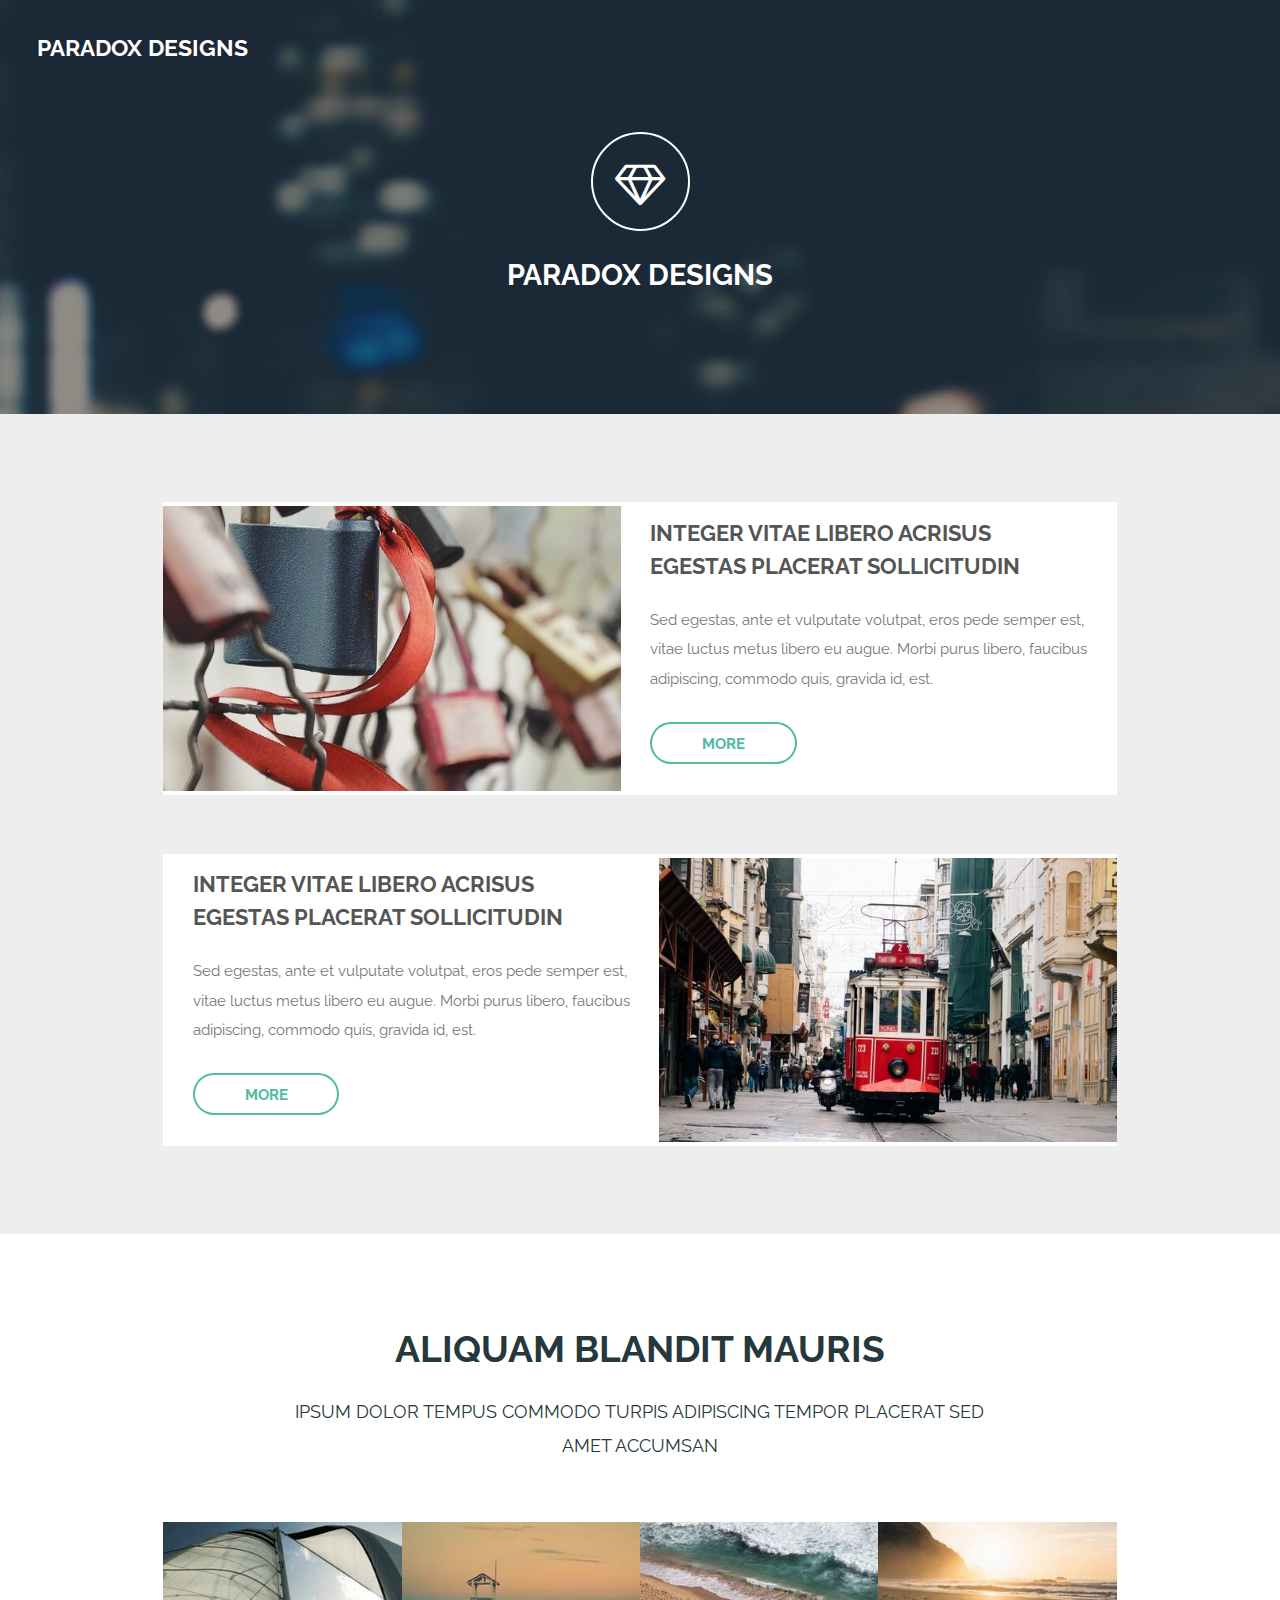
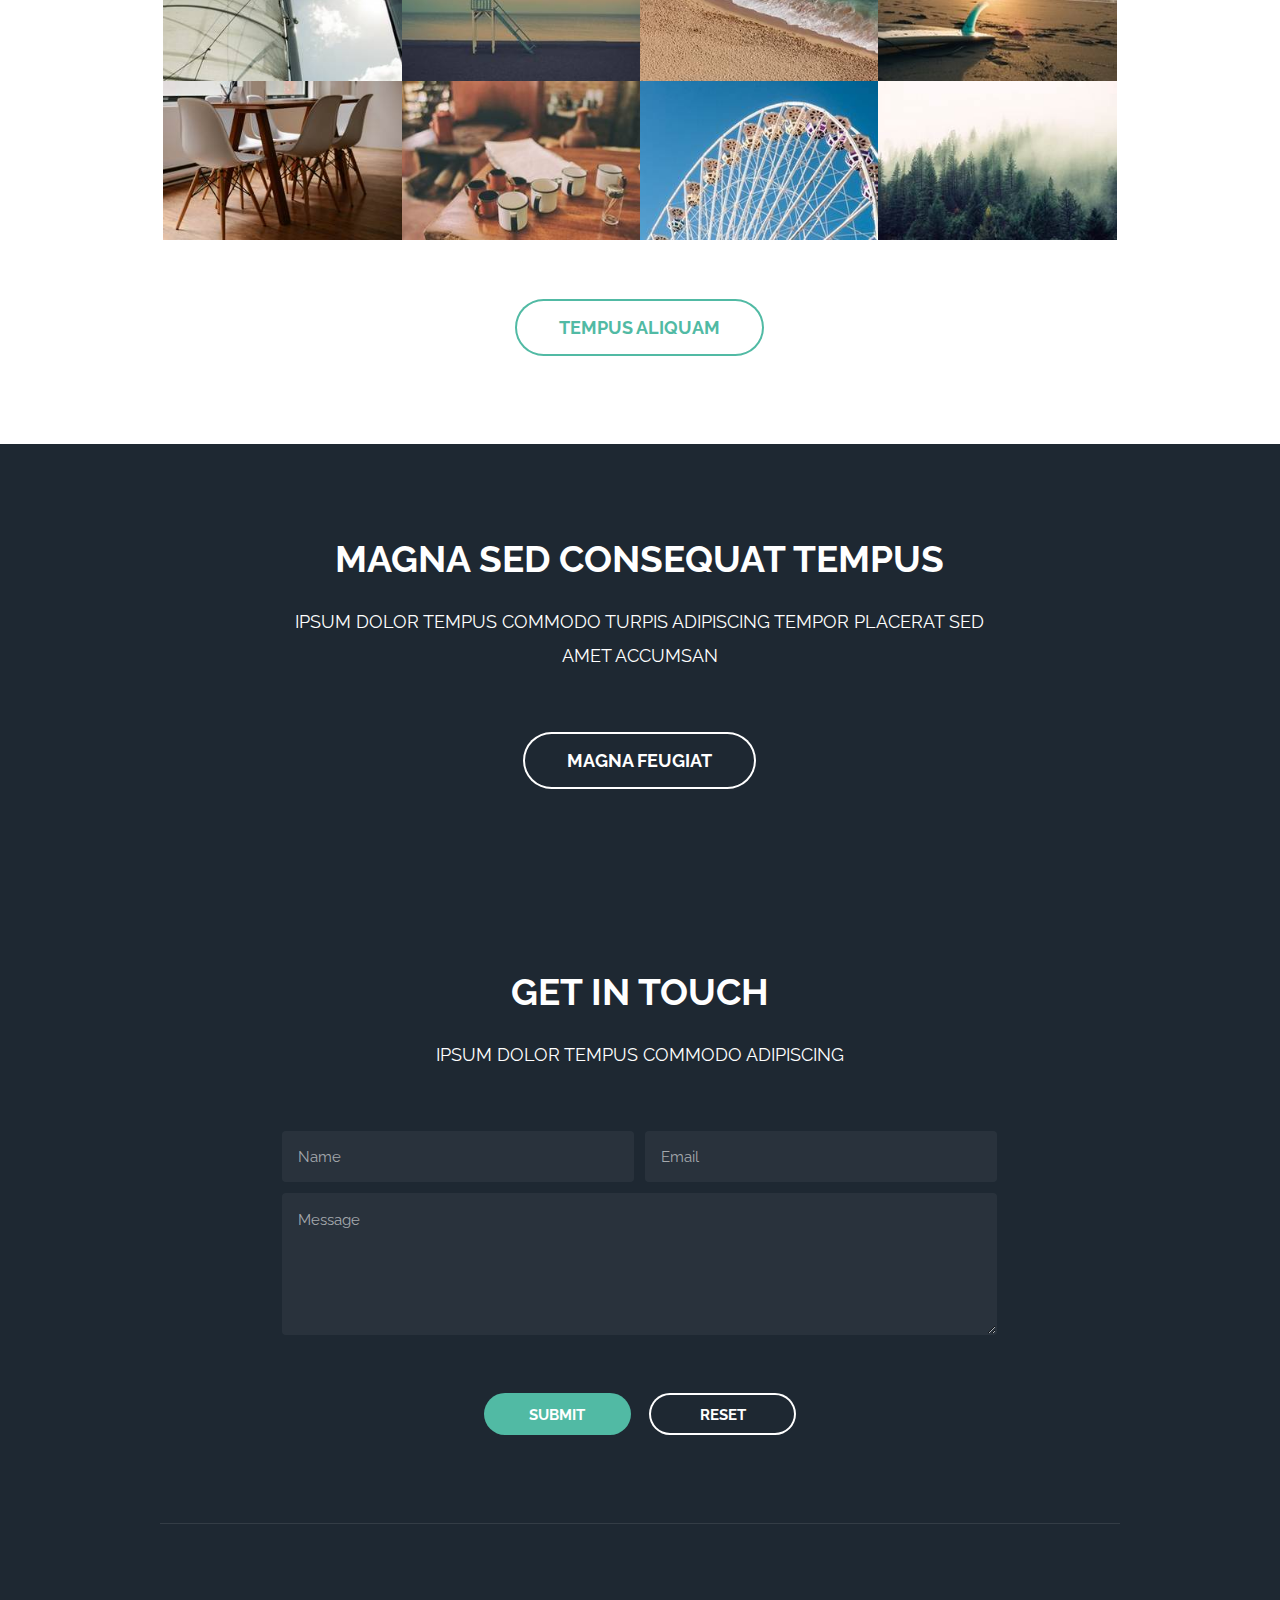
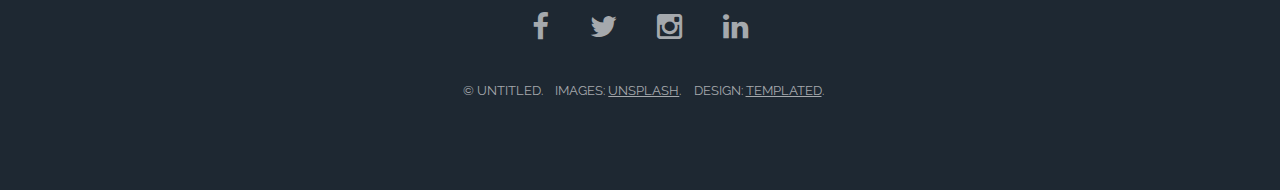
==== index.html @ 8b1372fc "Start!" ====
<!DOCTYPE HTML>
<!--
	Retrospect by TEMPLATED
	templated.co @templatedco
	Released for free under the Creative Commons Attribution 3.0 license (templated.co/license)
-->
<html>
	<head>
		<title>Paradox Designs</title>
		<meta charset="utf-8" />
		<meta name="viewport" content="width=device-width, initial-scale=1" />
		<!--[if lte IE 8]><script src="assets/js/ie/html5shiv.js"></script><![endif]-->
		<link rel="stylesheet" href="assets/css/main.css" />
		<!--[if lte IE 8]><link rel="stylesheet" href="assets/css/ie8.css" /><![endif]-->
		<!--[if lte IE 9]><link rel="stylesheet" href="assets/css/ie9.css" /><![endif]-->
	</head>
	<body class="landing">

		<!-- Header -->
			<header id="header" class="alt">
				<h1><a href="index.html">Paradox Designs</a></h1>
				<!--<a href="#nav">Menu</a>-->
			</header>

		<!-- Nav -->
			<nav id="nav">
				<ul class="links">
					<li><a href="index.html">Home</a></li>
					<!--<li><a href="generic.html">Generic</a></li>-->
					<!--<li><a href="elements.html">Elements</a></li>-->
				</ul>
			</nav>

		<!-- Banner -->
			<section id="banner">
				<i class="icon fa-diamond"></i>
				<h2>Paradox Designs</h2>
				<!--<p>Magna feugiat lorem dolor egestas</p>>
				<ul class="actions">
					<li><a href="#" class="button big special">Learn More</a></li>
				</ul>-->
			</section>

		<!-- One -->
			<section id="one" class="wrapper style1">
				<div class="inner">
					<article class="feature left">
						<span class="image"><img src="images/pic01.jpg" alt="" /></span>
						<div class="content">
							<h2>Integer vitae libero acrisus egestas placerat  sollicitudin</h2>
							<p>Sed egestas, ante et vulputate volutpat, eros pede semper est, vitae luctus metus libero eu augue. Morbi purus libero, faucibus adipiscing, commodo quis, gravida id, est.</p>
							<ul class="actions">
								<li>
									<a href="#" class="button alt">More</a>
								</li>
							</ul>
						</div>
					</article>
					<article class="feature right">
						<span class="image"><img src="images/pic02.jpg" alt="" /></span>
						<div class="content">
							<h2>Integer vitae libero acrisus egestas placerat  sollicitudin</h2>
							<p>Sed egestas, ante et vulputate volutpat, eros pede semper est, vitae luctus metus libero eu augue. Morbi purus libero, faucibus adipiscing, commodo quis, gravida id, est.</p>
							<ul class="actions">
								<li>
									<a href="#" class="button alt">More</a>
								</li>
							</ul>
						</div>
					</article>
				</div>
			</section>

		<!-- Two -->
			<section id="two" class="wrapper special">
				<div class="inner">
					<header class="major narrow">
						<h2>Aliquam Blandit Mauris</h2>
						<p>Ipsum dolor tempus commodo turpis adipiscing Tempor placerat sed amet accumsan</p>
					</header>
					<div class="image-grid">
						<a href="#" class="image"><img src="images/pic03.jpg" alt="" /></a>
						<a href="#" class="image"><img src="images/pic04.jpg" alt="" /></a>
						<a href="#" class="image"><img src="images/pic05.jpg" alt="" /></a>
						<a href="#" class="image"><img src="images/pic06.jpg" alt="" /></a>
						<a href="#" class="image"><img src="images/pic07.jpg" alt="" /></a>
						<a href="#" class="image"><img src="images/pic08.jpg" alt="" /></a>
						<a href="#" class="image"><img src="images/pic09.jpg" alt="" /></a>
						<a href="#" class="image"><img src="images/pic10.jpg" alt="" /></a>
					</div>
					<ul class="actions">
						<li><a href="#" class="button big alt">Tempus Aliquam</a></li>
					</ul>
				</div>
			</section>

		<!-- Three -->
			<section id="three" class="wrapper style3 special">
				<div class="inner">
					<header class="major narrow	">
						<h2>Magna sed consequat tempus</h2>
						<p>Ipsum dolor tempus commodo turpis adipiscing Tempor placerat sed amet accumsan</p>
					</header>
					<ul class="actions">
						<li><a href="#" class="button big alt">Magna feugiat</a></li>
					</ul>
				</div>
			</section>

		<!-- Four -->
			<section id="four" class="wrapper style2 special">
				<div class="inner">
					<header class="major narrow">
						<h2>Get in touch</h2>
						<p>Ipsum dolor tempus commodo adipiscing</p>
					</header>
					<form action="#" method="POST">
						<div class="container 75%">
							<div class="row uniform 50%">
								<div class="6u 12u$(xsmall)">
									<input name="name" placeholder="Name" type="text" />
								</div>
								<div class="6u$ 12u$(xsmall)">
									<input name="email" placeholder="Email" type="email" />
								</div>
								<div class="12u$">
									<textarea name="message" placeholder="Message" rows="4"></textarea>
								</div>
							</div>
						</div>
						<ul class="actions">
							<li><input type="submit" class="special" value="Submit" /></li>
							<li><input type="reset" class="alt" value="Reset" /></li>
						</ul>
					</form>
				</div>
			</section>

		<!-- Footer -->
			<footer id="footer">
				<div class="inner">
					<ul class="icons">
						<li><a href="#" class="icon fa-facebook">
							<span class="label">Facebook</span>
						</a></li>
						<li><a href="#" class="icon fa-twitter">
							<span class="label">Twitter</span>
						</a></li>
						<li><a href="#" class="icon fa-instagram">
							<span class="label">Instagram</span>
						</a></li>
						<li><a href="#" class="icon fa-linkedin">
							<span class="label">LinkedIn</span>
						</a></li>
					</ul>
					<ul class="copyright">
						<li>&copy; Untitled.</li>
						<li>Images: <a href="http://unsplash.com">Unsplash</a>.</li>
						<li>Design: <a href="http://templated.co">TEMPLATED</a>.</li>
					</ul>
				</div>
			</footer>

		<!-- Scripts -->
			<script src="assets/js/jquery.min.js"></script>
			<script src="assets/js/skel.min.js"></script>
			<script src="assets/js/util.js"></script>
			<!--[if lte IE 8]><script src="assets/js/ie/respond.min.js"></script><![endif]-->
			<script src="assets/js/main.js"></script>

	</body>
</html>
---- assets/css/main.css ----
@charset "UTF-8";
@import url(font-awesome.min.css);
@import url("https://fonts.googleapis.com/css?family=Raleway:400,500,700");

/*
	Retrospect by TEMPLATED
	templated.co @templatedco
	Released for free under the Creative Commons Attribution 3.0 license (templated.co/license)
*/

/* Reset */

	html, body, div, span, applet, object, iframe, h1, h2, h3, h4, h5, h6, p, blockquote, pre, a, abbr, acronym, address, big, cite, code, del, dfn, em, img, ins, kbd, q, s, samp, small, strike, strong, sub, sup, tt, var, b, u, i, center, dl, dt, dd, ol, ul, li, fieldset, form, label, legend, table, caption, tbody, tfoot, thead, tr, th, td, article, aside, canvas, details, embed, figure, figcaption, footer, header, hgroup, menu, nav, output, ruby, section, summary, time, mark, audio, video {
		margin: 0;
		padding: 0;
		border: 0;
		font-size: 100%;
		font: inherit;
		vertical-align: baseline;
	}

	article, aside, details, figcaption, figure, footer, header, hgroup, menu, nav, section {
		display: block;
	}

	body {
		line-height: 1;
	}

	ol, ul {
		list-style: none;
	}

	blockquote, q {
		quotes: none;
	}

	blockquote:before, blockquote:after, q:before, q:after {
		content: '';
		content: none;
	}

	table {
		border-collapse: collapse;
		border-spacing: 0;
	}

	body {
		-webkit-text-size-adjust: none;
	}

/* Box Model */

	*, *:before, *:after {
		-moz-box-sizing: border-box;
		-webkit-box-sizing: border-box;
		box-sizing: border-box;
	}

/* Containers */

	.container {
		margin-left: auto;
		margin-right: auto;
	}

	.container.\31 25\25 {
		width: 100%;
		max-width: 100em;
		min-width: 80em;
	}

	.container.\37 5\25 {
		width: 60em;
	}

	.container.\35 0\25 {
		width: 40em;
	}

	.container.\32 5\25 {
		width: 20em;
	}

	.container {
		width: 80em;
	}

	@media screen and (max-width: 1680px) {

		.container.\31 25\25 {
			width: 100%;
			max-width: 100em;
			min-width: 80em;
		}

		.container.\37 5\25 {
			width: 60em;
		}

		.container.\35 0\25 {
			width: 40em;
		}

		.container.\32 5\25 {
			width: 20em;
		}

		.container {
			width: 80em;
		}

	}

	@media screen and (max-width: 1280px) {

		.container.\31 25\25 {
			width: 100%;
			max-width: 81.25em;
			min-width: 65em;
		}

		.container.\37 5\25 {
			width: 48.75em;
		}

		.container.\35 0\25 {
			width: 32.5em;
		}

		.container.\32 5\25 {
			width: 16.25em;
		}

		.container {
			width: 65em;
		}

	}

	@media screen and (max-width: 980px) {

		.container.\31 25\25 {
			width: 100%;
			max-width: 112.5%;
			min-width: 90%;
		}

		.container.\37 5\25 {
			width: 67.5%;
		}

		.container.\35 0\25 {
			width: 45%;
		}

		.container.\32 5\25 {
			width: 22.5%;
		}

		.container {
			width: 90% !important;
		}

	}

	@media screen and (max-width: 736px) {

		.container.\31 25\25 {
			width: 100%;
			max-width: 112.5%;
			min-width: 90%;
		}

		.container.\37 5\25 {
			width: 67.5%;
		}

		.container.\35 0\25 {
			width: 45%;
		}

		.container.\32 5\25 {
			width: 22.5%;
		}

		.container {
			width: 90% !important;
		}

	}

	@media screen and (max-width: 480px) {

		.container.\31 25\25 {
			width: 100%;
			max-width: 112.5%;
			min-width: 90%;
		}

		.container.\37 5\25 {
			width: 67.5%;
		}

		.container.\35 0\25 {
			width: 45%;
		}

		.container.\32 5\25 {
			width: 22.5%;
		}

		.container {
			width: 90% !important;
		}

	}

/* Grid */

	.row {
		border-bottom: solid 1px transparent;
		-moz-box-sizing: border-box;
		-webkit-box-sizing: border-box;
		box-sizing: border-box;
	}

	.row > * {
		float: left;
		-moz-box-sizing: border-box;
		-webkit-box-sizing: border-box;
		box-sizing: border-box;
	}

	.row:after, .row:before {
		content: '';
		display: block;
		clear: both;
		height: 0;
	}

	.row.uniform > * > :first-child {
		margin-top: 0;
	}

	.row.uniform > * > :last-child {
		margin-bottom: 0;
	}

	.row.\30 \25 > * {
		padding: 0 0 0 0em;
	}

	.row.\30 \25 {
		margin: 0 0 -1px 0em;
	}

	.row.uniform.\30 \25 > * {
		padding: 0em 0 0 0em;
	}

	.row.uniform.\30 \25 {
		margin: 0em 0 -1px 0em;
	}

	.row > * {
		padding: 0 0 0 2em;
	}

	.row {
		margin: 0 0 -1px -2em;
	}

	.row.uniform > * {
		padding: 2em 0 0 2em;
	}

	.row.uniform {
		margin: -2em 0 -1px -2em;
	}

	.row.\32 00\25 > * {
		padding: 0 0 0 4em;
	}

	.row.\32 00\25 {
		margin: 0 0 -1px -4em;
	}

	.row.uniform.\32 00\25 > * {
		padding: 4em 0 0 4em;
	}

	.row.uniform.\32 00\25 {
		margin: -4em 0 -1px -4em;
	}

	.row.\31 50\25 > * {
		padding: 0 0 0 3em;
	}

	.row.\31 50\25 {
		margin: 0 0 -1px -3em;
	}

	.row.uniform.\31 50\25 > * {
		padding: 3em 0 0 3em;
	}

	.row.uniform.\31 50\25 {
		margin: -3em 0 -1px -3em;
	}

	.row.\35 0\25 > * {
		padding: 0 0 0 1em;
	}

	.row.\35 0\25 {
		margin: 0 0 -1px -1em;
	}

	.row.uniform.\35 0\25 > * {
		padding: 1em 0 0 1em;
	}

	.row.uniform.\35 0\25 {
		margin: -1em 0 -1px -1em;
	}

	.row.\32 5\25 > * {
		padding: 0 0 0 0.5em;
	}

	.row.\32 5\25 {
		margin: 0 0 -1px -0.5em;
	}

	.row.uniform.\32 5\25 > * {
		padding: 0.5em 0 0 0.5em;
	}

	.row.uniform.\32 5\25 {
		margin: -0.5em 0 -1px -0.5em;
	}

	.\31 2u, .\31 2u\24 {
		width: 100%;
		clear: none;
		margin-left: 0;
	}

	.\31 1u, .\31 1u\24 {
		width: 91.6666666667%;
		clear: none;
		margin-left: 0;
	}

	.\31 0u, .\31 0u\24 {
		width: 83.3333333333%;
		clear: none;
		margin-left: 0;
	}

	.\39 u, .\39 u\24 {
		width: 75%;
		clear: none;
		margin-left: 0;
	}

	.\38 u, .\38 u\24 {
		width: 66.6666666667%;
		clear: none;
		margin-left: 0;
	}

	.\37 u, .\37 u\24 {
		width: 58.3333333333%;
		clear: none;
		margin-left: 0;
	}

	.\36 u, .\36 u\24 {
		width: 50%;
		clear: none;
		margin-left: 0;
	}

	.\35 u, .\35 u\24 {
		width: 41.6666666667%;
		clear: none;
		margin-left: 0;
	}

	.\34 u, .\34 u\24 {
		width: 33.3333333333%;
		clear: none;
		margin-left: 0;
	}

	.\33 u, .\33 u\24 {
		width: 25%;
		clear: none;
		margin-left: 0;
	}

	.\32 u, .\32 u\24 {
		width: 16.6666666667%;
		clear: none;
		margin-left: 0;
	}

	.\31 u, .\31 u\24 {
		width: 8.3333333333%;
		clear: none;
		margin-left: 0;
	}

	.\31 2u\24 + *,
	.\31 1u\24 + *,
	.\31 0u\24 + *,
	.\39 u\24 + *,
	.\38 u\24 + *,
	.\37 u\24 + *,
	.\36 u\24 + *,
	.\35 u\24 + *,
	.\34 u\24 + *,
	.\33 u\24 + *,
	.\32 u\24 + *,
	.\31 u\24 + * {
		clear: left;
	}

	.\-11u {
		margin-left: 91.66667%;
	}

	.\-10u {
		margin-left: 83.33333%;
	}

	.\-9u {
		margin-left: 75%;
	}

	.\-8u {
		margin-left: 66.66667%;
	}

	.\-7u {
		margin-left: 58.33333%;
	}

	.\-6u {
		margin-left: 50%;
	}

	.\-5u {
		margin-left: 41.66667%;
	}

	.\-4u {
		margin-left: 33.33333%;
	}

	.\-3u {
		margin-left: 25%;
	}

	.\-2u {
		margin-left: 16.66667%;
	}

	.\-1u {
		margin-left: 8.33333%;
	}

	@media screen and (max-width: 1680px) {

		.row > * {
			padding: 0 0 0 2em;
		}

		.row {
			margin: 0 0 -1px -2em;
		}

		.row.uniform > * {
			padding: 2em 0 0 2em;
		}

		.row.uniform {
			margin: -2em 0 -1px -2em;
		}

		.row.\32 00\25 > * {
			padding: 0 0 0 4em;
		}

		.row.\32 00\25 {
			margin: 0 0 -1px -4em;
		}

		.row.uniform.\32 00\25 > * {
			padding: 4em 0 0 4em;
		}

		.row.uniform.\32 00\25 {
			margin: -4em 0 -1px -4em;
		}

		.row.\31 50\25 > * {
			padding: 0 0 0 3em;
		}

		.row.\31 50\25 {
			margin: 0 0 -1px -3em;
		}

		.row.uniform.\31 50\25 > * {
			padding: 3em 0 0 3em;
		}

		.row.uniform.\31 50\25 {
			margin: -3em 0 -1px -3em;
		}

		.row.\35 0\25 > * {
			padding: 0 0 0 1em;
		}

		.row.\35 0\25 {
			margin: 0 0 -1px -1em;
		}

		.row.uniform.\35 0\25 > * {
			padding: 1em 0 0 1em;
		}

		.row.uniform.\35 0\25 {
			margin: -1em 0 -1px -1em;
		}

		.row.\32 5\25 > * {
			padding: 0 0 0 0.5em;
		}

		.row.\32 5\25 {
			margin: 0 0 -1px -0.5em;
		}

		.row.uniform.\32 5\25 > * {
			padding: 0.5em 0 0 0.5em;
		}

		.row.uniform.\32 5\25 {
			margin: -0.5em 0 -1px -0.5em;
		}

		.\31 2u\28xlarge\29, .\31 2u\24\28xlarge\29 {
			width: 100%;
			clear: none;
			margin-left: 0;
		}

		.\31 1u\28xlarge\29, .\31 1u\24\28xlarge\29 {
			width: 91.6666666667%;
			clear: none;
			margin-left: 0;
		}

		.\31 0u\28xlarge\29, .\31 0u\24\28xlarge\29 {
			width: 83.3333333333%;
			clear: none;
			margin-left: 0;
		}

		.\39 u\28xlarge\29, .\39 u\24\28xlarge\29 {
			width: 75%;
			clear: none;
			margin-left: 0;
		}

		.\38 u\28xlarge\29, .\38 u\24\28xlarge\29 {
			width: 66.6666666667%;
			clear: none;
			margin-left: 0;
		}

		.\37 u\28xlarge\29, .\37 u\24\28xlarge\29 {
			width: 58.3333333333%;
			clear: none;
			margin-left: 0;
		}

		.\36 u\28xlarge\29, .\36 u\24\28xlarge\29 {
			width: 50%;
			clear: none;
			margin-left: 0;
		}

		.\35 u\28xlarge\29, .\35 u\24\28xlarge\29 {
			width: 41.6666666667%;
			clear: none;
			margin-left: 0;
		}

		.\34 u\28xlarge\29, .\34 u\24\28xlarge\29 {
			width: 33.3333333333%;
			clear: none;
			margin-left: 0;
		}

		.\33 u\28xlarge\29, .\33 u\24\28xlarge\29 {
			width: 25%;
			clear: none;
			margin-left: 0;
		}

		.\32 u\28xlarge\29, .\32 u\24\28xlarge\29 {
			width: 16.6666666667%;
			clear: none;
			margin-left: 0;
		}

		.\31 u\28xlarge\29, .\31 u\24\28xlarge\29 {
			width: 8.3333333333%;
			clear: none;
			margin-left: 0;
		}

		.\31 2u\24\28xlarge\29 + *,
		.\31 1u\24\28xlarge\29 + *,
		.\31 0u\24\28xlarge\29 + *,
		.\39 u\24\28xlarge\29 + *,
		.\38 u\24\28xlarge\29 + *,
		.\37 u\24\28xlarge\29 + *,
		.\36 u\24\28xlarge\29 + *,
		.\35 u\24\28xlarge\29 + *,
		.\34 u\24\28xlarge\29 + *,
		.\33 u\24\28xlarge\29 + *,
		.\32 u\24\28xlarge\29 + *,
		.\31 u\24\28xlarge\29 + * {
			clear: left;
		}

		.\-11u\28xlarge\29 {
			margin-left: 91.66667%;
		}

		.\-10u\28xlarge\29 {
			margin-left: 83.33333%;
		}

		.\-9u\28xlarge\29 {
			margin-left: 75%;
		}

		.\-8u\28xlarge\29 {
			margin-left: 66.66667%;
		}

		.\-7u\28xlarge\29 {
			margin-left: 58.33333%;
		}

		.\-6u\28xlarge\29 {
			margin-left: 50%;
		}

		.\-5u\28xlarge\29 {
			margin-left: 41.66667%;
		}

		.\-4u\28xlarge\29 {
			margin-left: 33.33333%;
		}

		.\-3u\28xlarge\29 {
			margin-left: 25%;
		}

		.\-2u\28xlarge\29 {
			margin-left: 16.66667%;
		}

		.\-1u\28xlarge\29 {
			margin-left: 8.33333%;
		}

	}

	@media screen and (max-width: 1280px) {

		.row > * {
			padding: 0 0 0 1.5em;
		}

		.row {
			margin: 0 0 -1px -1.5em;
		}

		.row.uniform > * {
			padding: 1.5em 0 0 1.5em;
		}

		.row.uniform {
			margin: -1.5em 0 -1px -1.5em;
		}

		.row.\32 00\25 > * {
			padding: 0 0 0 3em;
		}

		.row.\32 00\25 {
			margin: 0 0 -1px -3em;
		}

		.row.uniform.\32 00\25 > * {
			padding: 3em 0 0 3em;
		}

		.row.uniform.\32 00\25 {
			margin: -3em 0 -1px -3em;
		}

		.row.\31 50\25 > * {
			padding: 0 0 0 2.25em;
		}

		.row.\31 50\25 {
			margin: 0 0 -1px -2.25em;
		}

		.row.uniform.\31 50\25 > * {
			padding: 2.25em 0 0 2.25em;
		}

		.row.uniform.\31 50\25 {
			margin: -2.25em 0 -1px -2.25em;
		}

		.row.\35 0\25 > * {
			padding: 0 0 0 0.75em;
		}

		.row.\35 0\25 {
			margin: 0 0 -1px -0.75em;
		}

		.row.uniform.\35 0\25 > * {
			padding: 0.75em 0 0 0.75em;
		}

		.row.uniform.\35 0\25 {
			margin: -0.75em 0 -1px -0.75em;
		}

		.row.\32 5\25 > * {
			padding: 0 0 0 0.375em;
		}

		.row.\32 5\25 {
			margin: 0 0 -1px -0.375em;
		}

		.row.uniform.\32 5\25 > * {
			padding: 0.375em 0 0 0.375em;
		}

		.row.uniform.\32 5\25 {
			margin: -0.375em 0 -1px -0.375em;
		}

		.\31 2u\28large\29, .\31 2u\24\28large\29 {
			width: 100%;
			clear: none;
			margin-left: 0;
		}

		.\31 1u\28large\29, .\31 1u\24\28large\29 {
			width: 91.6666666667%;
			clear: none;
			margin-left: 0;
		}

		.\31 0u\28large\29, .\31 0u\24\28large\29 {
			width: 83.3333333333%;
			clear: none;
			margin-left: 0;
		}

		.\39 u\28large\29, .\39 u\24\28large\29 {
			width: 75%;
			clear: none;
			margin-left: 0;
		}

		.\38 u\28large\29, .\38 u\24\28large\29 {
			width: 66.6666666667%;
			clear: none;
			margin-left: 0;
		}

		.\37 u\28large\29, .\37 u\24\28large\29 {
			width: 58.3333333333%;
			clear: none;
			margin-left: 0;
		}

		.\36 u\28large\29, .\36 u\24\28large\29 {
			width: 50%;
			clear: none;
			margin-left: 0;
		}

		.\35 u\28large\29, .\35 u\24\28large\29 {
			width: 41.6666666667%;
			clear: none;
			margin-left: 0;
		}

		.\34 u\28large\29, .\34 u\24\28large\29 {
			width: 33.3333333333%;
			clear: none;
			margin-left: 0;
		}

		.\33 u\28large\29, .\33 u\24\28large\29 {
			width: 25%;
			clear: none;
			margin-left: 0;
		}

		.\32 u\28large\29, .\32 u\24\28large\29 {
			width: 16.6666666667%;
			clear: none;
			margin-left: 0;
		}

		.\31 u\28large\29, .\31 u\24\28large\29 {
			width: 8.3333333333%;
			clear: none;
			margin-left: 0;
		}

		.\31 2u\24\28large\29 + *,
		.\31 1u\24\28large\29 + *,
		.\31 0u\24\28large\29 + *,
		.\39 u\24\28large\29 + *,
		.\38 u\24\28large\29 + *,
		.\37 u\24\28large\29 + *,
		.\36 u\24\28large\29 + *,
		.\35 u\24\28large\29 + *,
		.\34 u\24\28large\29 + *,
		.\33 u\24\28large\29 + *,
		.\32 u\24\28large\29 + *,
		.\31 u\24\28large\29 + * {
			clear: left;
		}

		.\-11u\28large\29 {
			margin-left: 91.66667%;
		}

		.\-10u\28large\29 {
			margin-left: 83.33333%;
		}

		.\-9u\28large\29 {
			margin-left: 75%;
		}

		.\-8u\28large\29 {
			margin-left: 66.66667%;
		}

		.\-7u\28large\29 {
			margin-left: 58.33333%;
		}

		.\-6u\28large\29 {
			margin-left: 50%;
		}

		.\-5u\28large\29 {
			margin-left: 41.66667%;
		}

		.\-4u\28large\29 {
			margin-left: 33.33333%;
		}

		.\-3u\28large\29 {
			margin-left: 25%;
		}

		.\-2u\28large\29 {
			margin-left: 16.66667%;
		}

		.\-1u\28large\29 {
			margin-left: 8.33333%;
		}

	}

	@media screen and (max-width: 980px) {

		.row > * {
			padding: 0 0 0 1.5em;
		}

		.row {
			margin: 0 0 -1px -1.5em;
		}

		.row.uniform > * {
			padding: 1.5em 0 0 1.5em;
		}

		.row.uniform {
			margin: -1.5em 0 -1px -1.5em;
		}

		.row.\32 00\25 > * {
			padding: 0 0 0 3em;
		}

		.row.\32 00\25 {
			margin: 0 0 -1px -3em;
		}

		.row.uniform.\32 00\25 > * {
			padding: 3em 0 0 3em;
		}

		.row.uniform.\32 00\25 {
			margin: -3em 0 -1px -3em;
		}

		.row.\31 50\25 > * {
			padding: 0 0 0 2.25em;
		}

		.row.\31 50\25 {
			margin: 0 0 -1px -2.25em;
		}

		.row.uniform.\31 50\25 > * {
			padding: 2.25em 0 0 2.25em;
		}

		.row.uniform.\31 50\25 {
			margin: -2.25em 0 -1px -2.25em;
		}

		.row.\35 0\25 > * {
			padding: 0 0 0 0.75em;
		}

		.row.\35 0\25 {
			margin: 0 0 -1px -0.75em;
		}

		.row.uniform.\35 0\25 > * {
			padding: 0.75em 0 0 0.75em;
		}

		.row.uniform.\35 0\25 {
			margin: -0.75em 0 -1px -0.75em;
		}

		.row.\32 5\25 > * {
			padding: 0 0 0 0.375em;
		}

		.row.\32 5\25 {
			margin: 0 0 -1px -0.375em;
		}

		.row.uniform.\32 5\25 > * {
			padding: 0.375em 0 0 0.375em;
		}

		.row.uniform.\32 5\25 {
			margin: -0.375em 0 -1px -0.375em;
		}

		.\31 2u\28medium\29, .\31 2u\24\28medium\29 {
			width: 100%;
			clear: none;
			margin-left: 0;
		}

		.\31 1u\28medium\29, .\31 1u\24\28medium\29 {
			width: 91.6666666667%;
			clear: none;
			margin-left: 0;
		}

		.\31 0u\28medium\29, .\31 0u\24\28medium\29 {
			width: 83.3333333333%;
			clear: none;
			margin-left: 0;
		}

		.\39 u\28medium\29, .\39 u\24\28medium\29 {
			width: 75%;
			clear: none;
			margin-left: 0;
		}

		.\38 u\28medium\29, .\38 u\24\28medium\29 {
			width: 66.6666666667%;
			clear: none;
			margin-left: 0;
		}

		.\37 u\28medium\29, .\37 u\24\28medium\29 {
			width: 58.3333333333%;
			clear: none;
			margin-left: 0;
		}

		.\36 u\28medium\29, .\36 u\24\28medium\29 {
			width: 50%;
			clear: none;
			margin-left: 0;
		}

		.\35 u\28medium\29, .\35 u\24\28medium\29 {
			width: 41.6666666667%;
			clear: none;
			margin-left: 0;
		}

		.\34 u\28medium\29, .\34 u\24\28medium\29 {
			width: 33.3333333333%;
			clear: none;
			margin-left: 0;
		}

		.\33 u\28medium\29, .\33 u\24\28medium\29 {
			width: 25%;
			clear: none;
			margin-left: 0;
		}

		.\32 u\28medium\29, .\32 u\24\28medium\29 {
			width: 16.6666666667%;
			clear: none;
			margin-left: 0;
		}

		.\31 u\28medium\29, .\31 u\24\28medium\29 {
			width: 8.3333333333%;
			clear: none;
			margin-left: 0;
		}

		.\31 2u\24\28medium\29 + *,
		.\31 1u\24\28medium\29 + *,
		.\31 0u\24\28medium\29 + *,
		.\39 u\24\28medium\29 + *,
		.\38 u\24\28medium\29 + *,
		.\37 u\24\28medium\29 + *,
		.\36 u\24\28medium\29 + *,
		.\35 u\24\28medium\29 + *,
		.\34 u\24\28medium\29 + *,
		.\33 u\24\28medium\29 + *,
		.\32 u\24\28medium\29 + *,
		.\31 u\24\28medium\29 + * {
			clear: left;
		}

		.\-11u\28medium\29 {
			margin-left: 91.66667%;
		}

		.\-10u\28medium\29 {
			margin-left: 83.33333%;
		}

		.\-9u\28medium\29 {
			margin-left: 75%;
		}

		.\-8u\28medium\29 {
			margin-left: 66.66667%;
		}

		.\-7u\28medium\29 {
			margin-left: 58.33333%;
		}

		.\-6u\28medium\29 {
			margin-left: 50%;
		}

		.\-5u\28medium\29 {
			margin-left: 41.66667%;
		}

		.\-4u\28medium\29 {
			margin-left: 33.33333%;
		}

		.\-3u\28medium\29 {
			margin-left: 25%;
		}

		.\-2u\28medium\29 {
			margin-left: 16.66667%;
		}

		.\-1u\28medium\29 {
			margin-left: 8.33333%;
		}

	}

	@media screen and (max-width: 736px) {

		.row > * {
			padding: 0 0 0 1.25em;
		}

		.row {
			margin: 0 0 -1px -1.25em;
		}

		.row.uniform > * {
			padding: 1.25em 0 0 1.25em;
		}

		.row.uniform {
			margin: -1.25em 0 -1px -1.25em;
		}

		.row.\32 00\25 > * {
			padding: 0 0 0 2.5em;
		}

		.row.\32 00\25 {
			margin: 0 0 -1px -2.5em;
		}

		.row.uniform.\32 00\25 > * {
			padding: 2.5em 0 0 2.5em;
		}

		.row.uniform.\32 00\25 {
			margin: -2.5em 0 -1px -2.5em;
		}

		.row.\31 50\25 > * {
			padding: 0 0 0 1.875em;
		}

		.row.\31 50\25 {
			margin: 0 0 -1px -1.875em;
		}

		.row.uniform.\31 50\25 > * {
			padding: 1.875em 0 0 1.875em;
		}

		.row.uniform.\31 50\25 {
			margin: -1.875em 0 -1px -1.875em;
		}

		.row.\35 0\25 > * {
			padding: 0 0 0 0.625em;
		}

		.row.\35 0\25 {
			margin: 0 0 -1px -0.625em;
		}

		.row.uniform.\35 0\25 > * {
			padding: 0.625em 0 0 0.625em;
		}

		.row.uniform.\35 0\25 {
			margin: -0.625em 0 -1px -0.625em;
		}

		.row.\32 5\25 > * {
			padding: 0 0 0 0.3125em;
		}

		.row.\32 5\25 {
			margin: 0 0 -1px -0.3125em;
		}

		.row.uniform.\32 5\25 > * {
			padding: 0.3125em 0 0 0.3125em;
		}

		.row.uniform.\32 5\25 {
			margin: -0.3125em 0 -1px -0.3125em;
		}

		.\31 2u\28small\29, .\31 2u\24\28small\29 {
			width: 100%;
			clear: none;
			margin-left: 0;
		}

		.\31 1u\28small\29, .\31 1u\24\28small\29 {
			width: 91.6666666667%;
			clear: none;
			margin-left: 0;
		}

		.\31 0u\28small\29, .\31 0u\24\28small\29 {
			width: 83.3333333333%;
			clear: none;
			margin-left: 0;
		}

		.\39 u\28small\29, .\39 u\24\28small\29 {
			width: 75%;
			clear: none;
			margin-left: 0;
		}

		.\38 u\28small\29, .\38 u\24\28small\29 {
			width: 66.6666666667%;
			clear: none;
			margin-left: 0;
		}

		.\37 u\28small\29, .\37 u\24\28small\29 {
			width: 58.3333333333%;
			clear: none;
			margin-left: 0;
		}

		.\36 u\28small\29, .\36 u\24\28small\29 {
			width: 50%;
			clear: none;
			margin-left: 0;
		}

		.\35 u\28small\29, .\35 u\24\28small\29 {
			width: 41.6666666667%;
			clear: none;
			margin-left: 0;
		}

		.\34 u\28small\29, .\34 u\24\28small\29 {
			width: 33.3333333333%;
			clear: none;
			margin-left: 0;
		}

		.\33 u\28small\29, .\33 u\24\28small\29 {
			width: 25%;
			clear: none;
			margin-left: 0;
		}

		.\32 u\28small\29, .\32 u\24\28small\29 {
			width: 16.6666666667%;
			clear: none;
			margin-left: 0;
		}

		.\31 u\28small\29, .\31 u\24\28small\29 {
			width: 8.3333333333%;
			clear: none;
			margin-left: 0;
		}

		.\31 2u\24\28small\29 + *,
		.\31 1u\24\28small\29 + *,
		.\31 0u\24\28small\29 + *,
		.\39 u\24\28small\29 + *,
		.\38 u\24\28small\29 + *,
		.\37 u\24\28small\29 + *,
		.\36 u\24\28small\29 + *,
		.\35 u\24\28small\29 + *,
		.\34 u\24\28small\29 + *,
		.\33 u\24\28small\29 + *,
		.\32 u\24\28small\29 + *,
		.\31 u\24\28small\29 + * {
			clear: left;
		}

		.\-11u\28small\29 {
			margin-left: 91.66667%;
		}

		.\-10u\28small\29 {
			margin-left: 83.33333%;
		}

		.\-9u\28small\29 {
			margin-left: 75%;
		}

		.\-8u\28small\29 {
			margin-left: 66.66667%;
		}

		.\-7u\28small\29 {
			margin-left: 58.33333%;
		}

		.\-6u\28small\29 {
			margin-left: 50%;
		}

		.\-5u\28small\29 {
			margin-left: 41.66667%;
		}

		.\-4u\28small\29 {
			margin-left: 33.33333%;
		}

		.\-3u\28small\29 {
			margin-left: 25%;
		}

		.\-2u\28small\29 {
			margin-left: 16.66667%;
		}

		.\-1u\28small\29 {
			margin-left: 8.33333%;
		}

	}

	@media screen and (max-width: 480px) {

		.row > * {
			padding: 0 0 0 1.25em;
		}

		.row {
			margin: 0 0 -1px -1.25em;
		}

		.row.uniform > * {
			padding: 1.25em 0 0 1.25em;
		}

		.row.uniform {
			margin: -1.25em 0 -1px -1.25em;
		}

		.row.\32 00\25 > * {
			padding: 0 0 0 2.5em;
		}

		.row.\32 00\25 {
			margin: 0 0 -1px -2.5em;
		}

		.row.uniform.\32 00\25 > * {
			padding: 2.5em 0 0 2.5em;
		}

		.row.uniform.\32 00\25 {
			margin: -2.5em 0 -1px -2.5em;
		}

		.row.\31 50\25 > * {
			padding: 0 0 0 1.875em;
		}

		.row.\31 50\25 {
			margin: 0 0 -1px -1.875em;
		}

		.row.uniform.\31 50\25 > * {
			padding: 1.875em 0 0 1.875em;
		}

		.row.uniform.\31 50\25 {
			margin: -1.875em 0 -1px -1.875em;
		}

		.row.\35 0\25 > * {
			padding: 0 0 0 0.625em;
		}

		.row.\35 0\25 {
			margin: 0 0 -1px -0.625em;
		}

		.row.uniform.\35 0\25 > * {
			padding: 0.625em 0 0 0.625em;
		}

		.row.uniform.\35 0\25 {
			margin: -0.625em 0 -1px -0.625em;
		}

		.row.\32 5\25 > * {
			padding: 0 0 0 0.3125em;
		}

		.row.\32 5\25 {
			margin: 0 0 -1px -0.3125em;
		}

		.row.uniform.\32 5\25 > * {
			padding: 0.3125em 0 0 0.3125em;
		}

		.row.uniform.\32 5\25 {
			margin: -0.3125em 0 -1px -0.3125em;
		}

		.\31 2u\28xsmall\29, .\31 2u\24\28xsmall\29 {
			width: 100%;
			clear: none;
			margin-left: 0;
		}

		.\31 1u\28xsmall\29, .\31 1u\24\28xsmall\29 {
			width: 91.6666666667%;
			clear: none;
			margin-left: 0;
		}

		.\31 0u\28xsmall\29, .\31 0u\24\28xsmall\29 {
			width: 83.3333333333%;
			clear: none;
			margin-left: 0;
		}

		.\39 u\28xsmall\29, .\39 u\24\28xsmall\29 {
			width: 75%;
			clear: none;
			margin-left: 0;
		}

		.\38 u\28xsmall\29, .\38 u\24\28xsmall\29 {
			width: 66.6666666667%;
			clear: none;
			margin-left: 0;
		}

		.\37 u\28xsmall\29, .\37 u\24\28xsmall\29 {
			width: 58.3333333333%;
			clear: none;
			margin-left: 0;
		}

		.\36 u\28xsmall\29, .\36 u\24\28xsmall\29 {
			width: 50%;
			clear: none;
			margin-left: 0;
		}

		.\35 u\28xsmall\29, .\35 u\24\28xsmall\29 {
			width: 41.6666666667%;
			clear: none;
			margin-left: 0;
		}

		.\34 u\28xsmall\29, .\34 u\24\28xsmall\29 {
			width: 33.3333333333%;
			clear: none;
			margin-left: 0;
		}

		.\33 u\28xsmall\29, .\33 u\24\28xsmall\29 {
			width: 25%;
			clear: none;
			margin-left: 0;
		}

		.\32 u\28xsmall\29, .\32 u\24\28xsmall\29 {
			width: 16.6666666667%;
			clear: none;
			margin-left: 0;
		}

		.\31 u\28xsmall\29, .\31 u\24\28xsmall\29 {
			width: 8.3333333333%;
			clear: none;
			margin-left: 0;
		}

		.\31 2u\24\28xsmall\29 + *,
		.\31 1u\24\28xsmall\29 + *,
		.\31 0u\24\28xsmall\29 + *,
		.\39 u\24\28xsmall\29 + *,
		.\38 u\24\28xsmall\29 + *,
		.\37 u\24\28xsmall\29 + *,
		.\36 u\24\28xsmall\29 + *,
		.\35 u\24\28xsmall\29 + *,
		.\34 u\24\28xsmall\29 + *,
		.\33 u\24\28xsmall\29 + *,
		.\32 u\24\28xsmall\29 + *,
		.\31 u\24\28xsmall\29 + * {
			clear: left;
		}

		.\-11u\28xsmall\29 {
			margin-left: 91.66667%;
		}

		.\-10u\28xsmall\29 {
			margin-left: 83.33333%;
		}

		.\-9u\28xsmall\29 {
			margin-left: 75%;
		}

		.\-8u\28xsmall\29 {
			margin-left: 66.66667%;
		}

		.\-7u\28xsmall\29 {
			margin-left: 58.33333%;
		}

		.\-6u\28xsmall\29 {
			margin-left: 50%;
		}

		.\-5u\28xsmall\29 {
			margin-left: 41.66667%;
		}

		.\-4u\28xsmall\29 {
			margin-left: 33.33333%;
		}

		.\-3u\28xsmall\29 {
			margin-left: 25%;
		}

		.\-2u\28xsmall\29 {
			margin-left: 16.66667%;
		}

		.\-1u\28xsmall\29 {
			margin-left: 8.33333%;
		}

	}

/* Basic */

	@-ms-viewport {
		width: device-width;
	}

	body {
		-ms-overflow-style: scrollbar;
	}

	@media screen and (max-width: 480px) {

		html, body {
			min-width: 320px;
		}

	}

	body {
		background: #fff;
	}

		body.is-loading *, body.is-loading *:before, body.is-loading *:after {
			-moz-animation: none !important;
			-webkit-animation: none !important;
			-ms-animation: none !important;
			animation: none !important;
			-moz-transition: none !important;
			-webkit-transition: none !important;
			-ms-transition: none !important;
			transition: none !important;
		}

/* Type */

	body {
		background-color: #fff;
		color: #777;
	}

	body, input, select, textarea {
		font-family: "Raleway", Helvetica, sans-serif;
		font-size: 13pt;
		font-weight: 400;
		line-height: 2em;
	}

		@media screen and (max-width: 1680px) {

			body, input, select, textarea {
				font-size: 11pt;
			}

		}

		@media screen and (max-width: 1280px) {

			body, input, select, textarea {
				font-size: 11pt;
			}

		}

		@media screen and (max-width: 980px) {

			body, input, select, textarea {
				font-size: 12pt;
			}

		}

		@media screen and (max-width: 736px) {

			body, input, select, textarea {
				font-size: 12pt;
			}

		}

		@media screen and (max-width: 480px) {

			body, input, select, textarea {
				font-size: 12pt;
			}

		}

	a {
		text-decoration: underline;
	}

		a:hover {
			text-decoration: none;
		}

	strong, b {
		font-weight: 700;
	}

	em, i {
		font-style: italic;
	}

	p {
		margin: 0 0 2em 0;
	}

	h1, h2, h3, h4, h5, h6 {
		font-weight: 700;
		line-height: 1em;
		margin: 0 0 1em 0;
		text-transform: uppercase;
	}

		h1 a, h2 a, h3 a, h4 a, h5 a, h6 a {
			text-decoration: none;
		}

	h2 {
		font-size: 1.5em;
		line-height: 1.5em;
	}

	h3 {
		font-size: 1.3em;
		line-height: 1.5em;
	}

	h4 {
		font-size: 1.1em;
		line-height: 1.5em;
	}

	h5 {
		font-size: 0.9em;
		line-height: 1.5em;
	}

	h6 {
		font-size: 0.7em;
		line-height: 1.5em;
	}

	sub {
		font-size: 0.8em;
		position: relative;
		top: 0.5em;
	}

	sup {
		font-size: 0.8em;
		position: relative;
		top: -0.5em;
	}

	blockquote {
		border-left-style: solid;
		border-left-width: 4px;
		font-style: italic;
		margin: 0 0 2em 0;
		padding: 0.5em 0 0.5em 2em;
	}

	code {
		border-radius: 4px;
		border-style: solid;
		border-width: 1px;
		font-family: "Courier New", monospace;
		font-size: 0.9em;
		margin: 0 0.25em;
		padding: 0.25em 0.65em;
	}

	pre {
		-webkit-overflow-scrolling: touch;
		font-family: "Courier New", monospace;
		font-size: 0.9em;
		margin: 0 0 2em 0;
	}

		pre code {
			display: block;
			line-height: 1.75em;
			padding: 1em 1.5em;
			overflow-x: auto;
		}

	hr {
		border: 0;
		border-bottom-style: solid;
		border-bottom-width: 1px;
		margin: 2em 0;
	}

		hr.major {
			margin: 3em 0;
		}

	.align-left {
		text-align: left;
	}

	.align-center {
		text-align: center;
	}

	.align-right {
		text-align: right;
	}

	input, select, textarea {
		color: #25383B;
	}

	a {
		color: #51BAA4;
	}

	strong, b {
		color: #25383B;
	}

	h1, h2, h3, h4, h5, h6 {
		color: #25383B;
	}

	blockquote {
		border-left-color: rgba(144, 144, 144, 0.25);
	}

	code {
		background: rgba(144, 144, 144, 0.075);
		border-color: rgba(144, 144, 144, 0.25);
	}

	hr {
		border-bottom-color: rgba(144, 144, 144, 0.25);
	}

/* Section/Article */

	section.special, article.special, header.special {
		text-align: center;
	}

	header p {
		margin: 0 0 1.5em 0;
		position: relative;
		text-transform: uppercase;
	}

	header h2 + p {
		font-size: 1.25em;
		margin-top: -1em;
		line-height: 1.85em;
	}

	header h3 + p {
		font-size: 1.1em;
		margin-top: -0.8em;
		line-height: 1.5em;
	}

	header h4 + p,
	header h5 + p,
	header h6 + p {
		font-size: 0.9em;
		margin-top: -0.6em;
		line-height: 1.5em;
	}

	header.major {
		margin-bottom: 4em;
	}

		header.major h2 {
			font-size: 2.5em;
		}

	header.narrow {
		max-width: 60%;
		margin-left: auto;
		margin-right: auto;
	}

	@media screen and (max-width: 1280px) {

		header.narrow {
			max-width: 75%;
		}

	}

	@media screen and (max-width: 980px) {

		header.narrow {
			max-width: 100%;
		}

		header.major {
			margin-bottom: 2em;
		}

			header.major h2 {
				font-size: 2em;
			}

	}

	@media screen and (max-width: 736px) {

		header.major h2 {
			font-size: 1.5em;
		}

		header.major p {
			font-size: 1em;
		}

	}

	header p {
		color: #25383B;
	}

/* Form */

	form {
		margin: 0 0 2em 0;
	}

		form ul.actions {
			margin-top: 4em;
		}

		@media screen and (max-width: 736px) {

			form ul.actions {
				margin-top: 2em;
			}

		}

	label {
		display: block;
		font-size: 0.9em;
		font-weight: 700;
		margin: 0 0 1em 0;
	}

	input[type="text"],
	input[type="password"],
	input[type="email"],
	select,
	textarea {
		-moz-appearance: none;
		-webkit-appearance: none;
		-ms-appearance: none;
		appearance: none;
		border-radius: 4px;
		border-style: solid;
		border-width: 1px;
		display: block;
		outline: 0;
		padding: 0 1em;
		text-decoration: none;
		width: 100%;
	}

		input[type="text"]:invalid,
		input[type="password"]:invalid,
		input[type="email"]:invalid,
		select:invalid,
		textarea:invalid {
			box-shadow: none;
		}

	.select-wrapper {
		text-decoration: none;
		display: block;
		position: relative;
	}

		.select-wrapper:before {
			content: "";
			-moz-osx-font-smoothing: grayscale;
			-webkit-font-smoothing: antialiased;
			font-family: FontAwesome;
			font-style: normal;
			font-weight: normal;
			text-transform: none !important;
		}

		.select-wrapper:before {
			display: block;
			height: 3.5em;
			line-height: 3.5em;
			pointer-events: none;
			position: absolute;
			right: 0;
			text-align: center;
			top: 0;
			width: 3.5em;
		}

		.select-wrapper select::-ms-expand {
			display: none;
		}

	input[type="text"],
	input[type="password"],
	input[type="email"],
	select {
		height: 3.5em;
	}

	textarea {
		padding: 0.75em 1em;
	}

	input[type="checkbox"],
	input[type="radio"] {
		-moz-appearance: none;
		-webkit-appearance: none;
		-ms-appearance: none;
		appearance: none;
		display: block;
		float: left;
		margin-right: -2em;
		opacity: 0;
		width: 1em;
		z-index: -1;
	}

		input[type="checkbox"] + label,
		input[type="radio"] + label {
			text-decoration: none;
			cursor: pointer;
			display: inline-block;
			font-size: 1em;
			font-weight: 400;
			padding-left: 2.85em;
			padding-right: 0.75em;
			position: relative;
		}

			input[type="checkbox"] + label:before,
			input[type="radio"] + label:before {
				-moz-osx-font-smoothing: grayscale;
				-webkit-font-smoothing: antialiased;
				font-family: FontAwesome;
				font-style: normal;
				font-weight: normal;
				text-transform: none !important;
			}

			input[type="checkbox"] + label:before,
			input[type="radio"] + label:before {
				border-radius: 4px;
				border-style: solid;
				border-width: 1px;
				content: '';
				display: inline-block;
				height: 2.1em;
				left: 0;
				line-height: 2.0125em;
				position: absolute;
				text-align: center;
				top: 0;
				width: 2.1em;
			}

		input[type="checkbox"]:checked + label:before,
		input[type="radio"]:checked + label:before {
			content: '\f00c';
		}

	input[type="checkbox"] + label:before {
		border-radius: 4px;
	}

	input[type="radio"] + label:before {
		border-radius: 100%;
	}

	::-webkit-input-placeholder {
		opacity: 1.0;
	}

	:-moz-placeholder {
		opacity: 1.0;
	}

	::-moz-placeholder {
		opacity: 1.0;
	}

	:-ms-input-placeholder {
		opacity: 1.0;
	}

	.formerize-placeholder {
		opacity: 1.0;
	}

	label {
		color: #25383B;
	}

	input[type="text"],
	input[type="password"],
	input[type="email"],
	select,
	textarea {
		background-color: rgba(144, 144, 144, 0.075);
		border-color: rgba(144, 144, 144, 0.25);
		color: inherit;
	}

		input[type="text"]:focus,
		input[type="password"]:focus,
		input[type="email"]:focus,
		select:focus,
		textarea:focus {
			border-color: #51BAA4;
			box-shadow: 0 0 0 1px #51BAA4;
		}

	.select-wrapper:before {
		color: rgba(144, 144, 144, 0.25);
	}

	input[type="checkbox"] + label,
	input[type="radio"] + label {
		color: #777;
	}

		input[type="checkbox"] + label:before,
		input[type="radio"] + label:before {
			background-color: rgba(144, 144, 144, 0.075);
			border-color: rgba(144, 144, 144, 0.25);
		}

	input[type="checkbox"]:checked + label:before,
	input[type="radio"]:checked + label:before {
		background-color: rgba(144, 144, 144, 0.075);
		border-color: #51BAA4;
		color: #25383B;
	}

	input[type="checkbox"]:focus + label:before,
	input[type="radio"]:focus + label:before {
		border-color: #51BAA4;
		box-shadow: 0 0 0 1px #51BAA4;
	}

	::-webkit-input-placeholder {
		color: #999 !important;
	}

	:-moz-placeholder {
		color: #999 !important;
	}

	::-moz-placeholder {
		color: #999 !important;
	}

	:-ms-input-placeholder {
		color: #999 !important;
	}

	.formerize-placeholder {
		color: #999 !important;
	}

	form.alt input[type="text"],
	form.alt input[type="password"],
	form.alt input[type="email"],
	form.alt select,
	form.alt textarea {
		background-color: transparent;
	}

/* Box */

	.box {
		border-radius: 4px;
		border-style: solid;
		border-width: 1px;
		margin-bottom: 2em;
		padding: 1.5em;
	}

		.box > :last-child,
		.box > :last-child > :last-child,
		.box > :last-child > :last-child > :last-child {
			margin-bottom: 0;
		}

		.box.alt {
			border: 0;
			border-radius: 0;
			padding: 0;
		}

	.box {
		border-color: rgba(144, 144, 144, 0.25);
	}

/* Icon */

	.icon {
		text-decoration: none;
		border-bottom: none;
		position: relative;
	}

		.icon:before {
			-moz-osx-font-smoothing: grayscale;
			-webkit-font-smoothing: antialiased;
			font-family: FontAwesome;
			font-style: normal;
			font-weight: normal;
			text-transform: none !important;
		}

		.icon > .label {
			display: none;
		}

/* Image */

	.image {
		border-radius: 0;
		border: 0;
		display: inline-block;
		position: relative;
	}

		.image img {
			border-radius: 0;
			display: block;
		}

		.image.left, .image.right {
			max-width: 40%;
		}

			.image.left img, .image.right img {
				width: 100%;
			}

		.image.left {
			float: left;
			padding: 0 1.5em 1em 0;
			top: 0.25em;
		}

		.image.right {
			float: right;
			padding: 0 0 1em 1.5em;
			top: 0.25em;
		}

		.image.fit {
			display: block;
			margin: 0 0 2em 0;
			width: 100%;
		}

			.image.fit img {
				width: 100%;
			}

		.image.main {
			display: block;
			margin: 0 0 3em 0;
			width: 100%;
		}

			.image.main img {
				width: 100%;
			}

/* List */

	ol {
		list-style: decimal;
		margin: 0 0 2em 0;
		padding-left: 1.25em;
	}

		ol li {
			padding-left: 0.25em;
		}

	ul {
		list-style: disc;
		margin: 0 0 2em 0;
		padding-left: 1em;
	}

		ul li {
			padding-left: 0.5em;
		}

		ul.alt {
			list-style: none;
			padding-left: 0;
		}

			ul.alt > li {
				border-top-style: solid;
				border-top-width: 1px;
				padding: 0.5em 0;
			}

				ul.alt > li:first-child {
					border-top: 0;
					padding-top: 0;
				}

		ul.icons {
			cursor: default;
			list-style: none;
			padding-left: 0;
		}

			ul.icons > li {
				display: inline-block;
				padding: 0 1em 0 0;
			}

				ul.icons > li:last-child {
					padding-right: 0;
				}

				ul.icons > li .icon:before {
					font-size: 2em;
				}

		ul.actions {
			cursor: default;
			list-style: none;
			padding-left: 0;
		}

			ul.actions > li {
				display: inline-block;
				padding: 0 1em 0 0;
				vertical-align: middle;
			}

				ul.actions > li:last-child {
					padding-right: 0;
				}

			ul.actions.small > li {
				padding: 0 0.5em 0 0;
			}

			ul.actions.vertical > li {
				display: block;
				padding: 1em 0 0 0;
			}

				ul.actions.vertical > li:first-child {
					padding-top: 0;
				}

				ul.actions.vertical > li > * {
					margin-bottom: 0;
				}

			ul.actions.vertical.small > li {
				padding: 0.5em 0 0 0;
			}

				ul.actions.vertical.small > li:first-child {
					padding-top: 0;
				}

			ul.actions.fit {
				display: table;
				margin-left: -1em;
				padding: 0;
				table-layout: fixed;
				width: calc(100% + 1em);
			}

				ul.actions.fit > li {
					display: table-cell;
					padding: 0 0 0 1em;
				}

					ul.actions.fit > li > * {
						margin-bottom: 0;
					}

				ul.actions.fit.small {
					margin-left: -0.5em;
					width: calc(100% + 0.5em);
				}

					ul.actions.fit.small > li {
						padding: 0 0 0 0.5em;
					}

			@media screen and (max-width: 480px) {

				ul.actions {
					margin: 0 0 2em 0;
				}

					ul.actions > li {
						padding: 1em 0 0 0;
						display: block;
						text-align: center;
						width: 100%;
					}

						ul.actions > li:first-child {
							padding-top: 0;
						}

						ul.actions > li > * {
							width: 100%;
							margin: 0 !important;
						}

							ul.actions > li > *.icon:before {
								margin-left: -2em;
							}

					ul.actions.small > li {
						padding: 0.5em 0 0 0;
					}

						ul.actions.small > li:first-child {
							padding-top: 0;
						}

			}

	dl {
		margin: 0 0 2em 0;
	}

		dl > dt {
			display: block;
			font-weight: 700;
			margin: 0 0 1em 0;
		}

		dl > dd {
			margin-left: 2em;
		}

	ul.alt > li {
		border-top-color: rgba(144, 144, 144, 0.25);
	}

/* Table */

	.table-wrapper {
		-webkit-overflow-scrolling: touch;
		overflow-x: auto;
	}

	table {
		margin: 0 0 2em 0;
		width: 100%;
	}

		table tbody tr {
			border-style: solid;
			border-width: 1px;
			border-left: 0;
			border-right: 0;
		}

		table td {
			padding: 0.75em 0.75em;
		}

		table th {
			font-size: 0.9em;
			font-weight: 700;
			padding: 0 0.75em 0.75em 0.75em;
			text-align: left;
		}

		table thead {
			border-bottom-style: solid;
			border-bottom-width: 2px;
		}

		table tfoot {
			border-top-style: solid;
			border-top-width: 2px;
		}

		table.alt {
			border-collapse: separate;
		}

			table.alt tbody tr td {
				border-style: solid;
				border-width: 1px;
				border-left-width: 0;
				border-top-width: 0;
			}

				table.alt tbody tr td:first-child {
					border-left-width: 1px;
				}

			table.alt tbody tr:first-child td {
				border-top-width: 1px;
			}

			table.alt thead {
				border-bottom: 0;
			}

			table.alt tfoot {
				border-top: 0;
			}

	table tbody tr {
		border-color: rgba(144, 144, 144, 0.25);
	}

		table tbody tr:nth-child(2n + 1) {
			background-color: rgba(144, 144, 144, 0.075);
		}

	table th {
		color: #25383B;
	}

	table thead {
		border-bottom-color: rgba(144, 144, 144, 0.25);
	}

	table tfoot {
		border-top-color: rgba(144, 144, 144, 0.25);
	}

	table.alt tbody tr td {
		border-color: rgba(144, 144, 144, 0.25);
	}

/* Button */

	input[type="submit"],
	input[type="reset"],
	input[type="button"],
	button,
	.button {
		-moz-appearance: none;
		-webkit-appearance: none;
		-ms-appearance: none;
		appearance: none;
		-moz-transition: background-color 0.2s ease-in-out, color 0.2s ease-in-out;
		-webkit-transition: background-color 0.2s ease-in-out, color 0.2s ease-in-out;
		-ms-transition: background-color 0.2s ease-in-out, color 0.2s ease-in-out;
		transition: background-color 0.2s ease-in-out, color 0.2s ease-in-out;
		border-radius: 2.5em;
		border: 0;
		cursor: pointer;
		display: inline-block;
		font-weight: 700;
		height: 2.85em;
		line-height: 2.95em;
		min-width: 10em;
		padding: 0 1.5em;
		text-align: center;
		text-decoration: none;
		text-transform: uppercase;
		white-space: nowrap;
	}

		input[type="submit"].icon,
		input[type="reset"].icon,
		input[type="button"].icon,
		button.icon,
		.button.icon {
			padding-left: 1.35em;
		}

			input[type="submit"].icon:before,
			input[type="reset"].icon:before,
			input[type="button"].icon:before,
			button.icon:before,
			.button.icon:before {
				margin-right: 0.5em;
			}

		input[type="submit"].fit,
		input[type="reset"].fit,
		input[type="button"].fit,
		button.fit,
		.button.fit {
			display: block;
			margin: 0 0 1em 0;
			width: 100%;
		}

		input[type="submit"].small,
		input[type="reset"].small,
		input[type="button"].small,
		button.small,
		.button.small {
			font-size: 0.8em;
		}

		input[type="submit"].big,
		input[type="reset"].big,
		input[type="button"].big,
		button.big,
		.button.big {
			font-size: 1.2em;
			height: 3.25em;
			line-height: 3.25em;
			padding: 0 2.5em;
		}

		input[type="submit"].disabled, input[type="submit"]:disabled,
		input[type="reset"].disabled,
		input[type="reset"]:disabled,
		input[type="button"].disabled,
		input[type="button"]:disabled,
		button.disabled,
		button:disabled,
		.button.disabled,
		.button:disabled {
			cursor: default;
			opacity: 0.25;
		}

		@media screen and (max-width: 980px) {

			input[type="submit"].big,
			input[type="reset"].big,
			input[type="button"].big,
			button.big,
			.button.big {
				font-size: 1em;
			}

		}

		@media screen and (max-width: 480px) {

			input[type="submit"],
			input[type="reset"],
			input[type="button"],
			button,
			.button {
				padding: 0;
			}

		}

	input[type="submit"],
	input[type="reset"],
	input[type="button"],
	button,
	.button {
		background-color: #25383B;
		box-shadow: none;
		color: #fff !important;
	}

		input[type="submit"].icon:before,
		input[type="reset"].icon:before,
		input[type="button"].icon:before,
		button.icon:before,
		.button.icon:before {
			color: #999;
		}

		input[type="submit"]:hover,
		input[type="reset"]:hover,
		input[type="button"]:hover,
		button:hover,
		.button:hover {
			background-color: #2f474b;
		}

		input[type="submit"]:active,
		input[type="reset"]:active,
		input[type="button"]:active,
		button:active,
		.button:active {
			background-color: #1b292b;
		}

		input[type="submit"].special,
		input[type="reset"].special,
		input[type="button"].special,
		button.special,
		.button.special {
			background-color: #51BAA4;
			box-shadow: none;
			color: #fff !important;
		}

			input[type="submit"].special:hover,
			input[type="reset"].special:hover,
			input[type="button"].special:hover,
			button.special:hover,
			.button.special:hover {
				background-color: #63c1ae;
			}

			input[type="submit"].special:active,
			input[type="reset"].special:active,
			input[type="button"].special:active,
			button.special:active,
			.button.special:active {
				background-color: #45ad97;
			}

		input[type="submit"].alt,
		input[type="reset"].alt,
		input[type="button"].alt,
		button.alt,
		.button.alt {
			background-color: transparent;
			box-shadow: inset 0 0 0 2px #51BAA4;
			color: #51BAA4 !important;
		}

			input[type="submit"].alt:hover,
			input[type="reset"].alt:hover,
			input[type="button"].alt:hover,
			button.alt:hover,
			.button.alt:hover {
				background-color: rgba(144, 144, 144, 0.075);
			}

			input[type="submit"].alt:active,
			input[type="reset"].alt:active,
			input[type="button"].alt:active,
			button.alt:active,
			.button.alt:active {
				background-color: rgba(144, 144, 144, 0.2);
			}

/* Feature */

	.feature {
		display: -moz-flex;
		display: -webkit-flex;
		display: -ms-flex;
		display: flex;
		-moz-align-items: center;
		-webkit-align-items: center;
		-ms-align-items: center;
		align-items: center;
		margin-bottom: 6em;
	}

		.feature:last-child {
			margin-bottom: 2em;
		}

		.feature.left {
			-moz-flex-direction: row;
			-webkit-flex-direction: row;
			-ms-flex-direction: row;
			flex-direction: row;
		}

		.feature.right {
			-moz-flex-direction: row-reverse;
			-webkit-flex-direction: row-reverse;
			-ms-flex-direction: row-reverse;
			flex-direction: row-reverse;
		}

		.feature .image {
			width: 48%;
		}

			.feature .image img {
				max-width: 100%;
			}

		.feature .content {
			padding: 2em 3em 0.1em 3em;
			width: 52%;
		}

		@media screen and (max-width: 1280px) {

			.feature {
				margin-bottom: 4em;
			}

				.feature .content {
					padding: 1em 2em 0.1em 2em;
				}

		}

		@media screen and (max-width: 980px) {

			.feature.left, .feature.right {
				-moz-flex-direction: column;
				-webkit-flex-direction: column;
				-ms-flex-direction: column;
				flex-direction: column;
			}

			.feature .image {
				width: 100%;
			}

				.feature .image img {
					width: 100%;
				}

			.feature .content {
				padding: 2em 2em 0.1em 2em;
				width: 100%;
			}

		}

		@media screen and (max-width: 736px) {

			.feature {
				margin-bottom: 2em;
			}

				.feature .content {
					padding: 2em 1em 0.1em 1em;
				}

		}

	.feature {
		background-color: rgba(144, 144, 144, 0.075);
	}

/* Image Grid */

	.image-grid {
		display: -moz-flex;
		display: -webkit-flex;
		display: -ms-flex;
		display: flex;
		-moz-flex-wrap: wrap;
		-webkit-flex-wrap: wrap;
		-ms-flex-wrap: wrap;
		flex-wrap: wrap;
		margin-bottom: 4em;
	}

		.image-grid .image {
			margin: 0;
			width: 25%;
		}

			.image-grid .image img {
				width: 100%;
			}

		@media screen and (max-width: 980px) {

			.image-grid {
				margin-bottom: 3em;
			}

				.image-grid .image {
					width: 50%;
				}

		}

		@media screen and (max-width: 480px) {

			.image-grid {
				margin-bottom: 2em;
			}

				.image-grid .image {
					width: 100%;
				}

		}

/* Wrapper */

	.wrapper {
		padding: 8em 0 6em 0;
		position: relative;
	}

		.wrapper > .inner {
			margin: 0 auto;
			width: 70em;
		}

		.wrapper.style1 {
			background-color: #EEE;
			color: #777;
		}

			.wrapper.style1 input, .wrapper.style1 select, .wrapper.style1 textarea {
				color: #555;
			}

			.wrapper.style1 a {
				color: #51BAA4;
			}

			.wrapper.style1 strong, .wrapper.style1 b {
				color: #555;
			}

			.wrapper.style1 h1, .wrapper.style1 h2, .wrapper.style1 h3, .wrapper.style1 h4, .wrapper.style1 h5, .wrapper.style1 h6 {
				color: #555;
			}

			.wrapper.style1 blockquote {
				border-left-color: rgba(144, 144, 144, 0.25);
			}

			.wrapper.style1 code {
				background: #fff;
				border-color: rgba(144, 144, 144, 0.25);
			}

			.wrapper.style1 hr {
				border-bottom-color: rgba(144, 144, 144, 0.25);
			}

			.wrapper.style1 header p {
				color: #555;
			}

			.wrapper.style1 .feature {
				background-color: #fff;
			}

			.wrapper.style1 label {
				color: #555;
			}

			.wrapper.style1 input[type="text"],
			.wrapper.style1 input[type="password"],
			.wrapper.style1 input[type="email"],
			.wrapper.style1 select,
			.wrapper.style1 textarea {
				background-color: #fff;
				border-color: rgba(144, 144, 144, 0.25);
				color: inherit;
			}

				.wrapper.style1 input[type="text"]:focus,
				.wrapper.style1 input[type="password"]:focus,
				.wrapper.style1 input[type="email"]:focus,
				.wrapper.style1 select:focus,
				.wrapper.style1 textarea:focus {
					border-color: #51BAA4;
					box-shadow: 0 0 0 1px #51BAA4;
				}

			.wrapper.style1 .select-wrapper:before {
				color: rgba(144, 144, 144, 0.25);
			}

			.wrapper.style1 input[type="checkbox"] + label,
			.wrapper.style1 input[type="radio"] + label {
				color: #777;
			}

				.wrapper.style1 input[type="checkbox"] + label:before,
				.wrapper.style1 input[type="radio"] + label:before {
					background-color: #fff;
					border-color: rgba(144, 144, 144, 0.25);
				}

			.wrapper.style1 input[type="checkbox"]:checked + label:before,
			.wrapper.style1 input[type="radio"]:checked + label:before {
				background-color: #fff;
				border-color: #51BAA4;
				color: #555;
			}

			.wrapper.style1 input[type="checkbox"]:focus + label:before,
			.wrapper.style1 input[type="radio"]:focus + label:before {
				border-color: #51BAA4;
				box-shadow: 0 0 0 1px #51BAA4;
			}

			.wrapper.style1 ::-webkit-input-placeholder {
				color: #bbb !important;
			}

			.wrapper.style1 :-moz-placeholder {
				color: #bbb !important;
			}

			.wrapper.style1 ::-moz-placeholder {
				color: #bbb !important;
			}

			.wrapper.style1 :-ms-input-placeholder {
				color: #bbb !important;
			}

			.wrapper.style1 .formerize-placeholder {
				color: #bbb !important;
			}

			.wrapper.style1 form.alt input[type="text"],
			.wrapper.style1 form.alt input[type="password"],
			.wrapper.style1 form.alt input[type="email"],
			.wrapper.style1 form.alt select,
			.wrapper.style1 form.alt textarea {
				background-color: transparent;
			}

			.wrapper.style1 ul.alt > li {
				border-top-color: rgba(144, 144, 144, 0.25);
			}

			.wrapper.style1 table tbody tr {
				border-color: rgba(144, 144, 144, 0.25);
			}

				.wrapper.style1 table tbody tr:nth-child(2n + 1) {
					background-color: #fff;
				}

			.wrapper.style1 table th {
				color: #555;
			}

			.wrapper.style1 table thead {
				border-bottom-color: rgba(144, 144, 144, 0.25);
			}

			.wrapper.style1 table tfoot {
				border-top-color: rgba(144, 144, 144, 0.25);
			}

			.wrapper.style1 table.alt tbody tr td {
				border-color: rgba(144, 144, 144, 0.25);
			}

			.wrapper.style1 input[type="submit"],
			.wrapper.style1 input[type="reset"],
			.wrapper.style1 input[type="button"],
			.wrapper.style1 button,
			.wrapper.style1 .button {
				background-color: #555;
				box-shadow: none;
				color: #EEE !important;
			}

				.wrapper.style1 input[type="submit"].icon:before,
				.wrapper.style1 input[type="reset"].icon:before,
				.wrapper.style1 input[type="button"].icon:before,
				.wrapper.style1 button.icon:before,
				.wrapper.style1 .button.icon:before {
					color: #bbb;
				}

				.wrapper.style1 input[type="submit"]:hover,
				.wrapper.style1 input[type="reset"]:hover,
				.wrapper.style1 input[type="button"]:hover,
				.wrapper.style1 button:hover,
				.wrapper.style1 .button:hover {
					background-color: #626262;
				}

				.wrapper.style1 input[type="submit"]:active,
				.wrapper.style1 input[type="reset"]:active,
				.wrapper.style1 input[type="button"]:active,
				.wrapper.style1 button:active,
				.wrapper.style1 .button:active {
					background-color: #484848;
				}

				.wrapper.style1 input[type="submit"].special,
				.wrapper.style1 input[type="reset"].special,
				.wrapper.style1 input[type="button"].special,
				.wrapper.style1 button.special,
				.wrapper.style1 .button.special {
					background-color: #51BAA4;
					box-shadow: none;
					color: #fff !important;
				}

					.wrapper.style1 input[type="submit"].special:hover,
					.wrapper.style1 input[type="reset"].special:hover,
					.wrapper.style1 input[type="button"].special:hover,
					.wrapper.style1 button.special:hover,
					.wrapper.style1 .button.special:hover {
						background-color: #63c1ae;
					}

					.wrapper.style1 input[type="submit"].special:active,
					.wrapper.style1 input[type="reset"].special:active,
					.wrapper.style1 input[type="button"].special:active,
					.wrapper.style1 button.special:active,
					.wrapper.style1 .button.special:active {
						background-color: #45ad97;
					}

				.wrapper.style1 input[type="submit"].alt,
				.wrapper.style1 input[type="reset"].alt,
				.wrapper.style1 input[type="button"].alt,
				.wrapper.style1 button.alt,
				.wrapper.style1 .button.alt {
					background-color: transparent;
					box-shadow: inset 0 0 0 2px #51BAA4;
					color: #51BAA4 !important;
				}

					.wrapper.style1 input[type="submit"].alt:hover,
					.wrapper.style1 input[type="reset"].alt:hover,
					.wrapper.style1 input[type="button"].alt:hover,
					.wrapper.style1 button.alt:hover,
					.wrapper.style1 .button.alt:hover {
						background-color: #fff;
					}

					.wrapper.style1 input[type="submit"].alt:active,
					.wrapper.style1 input[type="reset"].alt:active,
					.wrapper.style1 input[type="button"].alt:active,
					.wrapper.style1 button.alt:active,
					.wrapper.style1 .button.alt:active {
						background-color: rgba(144, 144, 144, 0.2);
					}

		.wrapper.style2 {
			background-color: #1E2832;
			color: rgba(255, 255, 255, 0.75);
		}

			.wrapper.style2 input, .wrapper.style2 select, .wrapper.style2 textarea {
				color: #fff;
			}

			.wrapper.style2 a {
				color: #51BAA4;
			}

			.wrapper.style2 strong, .wrapper.style2 b {
				color: #fff;
			}

			.wrapper.style2 h1, .wrapper.style2 h2, .wrapper.style2 h3, .wrapper.style2 h4, .wrapper.style2 h5, .wrapper.style2 h6 {
				color: #fff;
			}

			.wrapper.style2 blockquote {
				border-left-color: transparent;
			}

			.wrapper.style2 code {
				background: rgba(255, 255, 255, 0.05);
				border-color: transparent;
			}

			.wrapper.style2 hr {
				border-bottom-color: transparent;
			}

			.wrapper.style2 header p {
				color: #fff;
			}

			.wrapper.style2 .feature {
				background-color: rgba(255, 255, 255, 0.05);
			}

			.wrapper.style2 label {
				color: #fff;
			}

			.wrapper.style2 input[type="text"],
			.wrapper.style2 input[type="password"],
			.wrapper.style2 input[type="email"],
			.wrapper.style2 select,
			.wrapper.style2 textarea {
				background-color: rgba(255, 255, 255, 0.05);
				border-color: transparent;
				color: inherit;
			}

				.wrapper.style2 input[type="text"]:focus,
				.wrapper.style2 input[type="password"]:focus,
				.wrapper.style2 input[type="email"]:focus,
				.wrapper.style2 select:focus,
				.wrapper.style2 textarea:focus {
					border-color: #51BAA4;
					box-shadow: 0 0 0 1px #51BAA4;
				}

			.wrapper.style2 .select-wrapper:before {
				color: transparent;
			}

			.wrapper.style2 input[type="checkbox"] + label,
			.wrapper.style2 input[type="radio"] + label {
				color: rgba(255, 255, 255, 0.75);
			}

				.wrapper.style2 input[type="checkbox"] + label:before,
				.wrapper.style2 input[type="radio"] + label:before {
					background-color: rgba(255, 255, 255, 0.05);
					border-color: transparent;
				}

			.wrapper.style2 input[type="checkbox"]:checked + label:before,
			.wrapper.style2 input[type="radio"]:checked + label:before {
				background-color: rgba(255, 255, 255, 0.05);
				border-color: #51BAA4;
				color: #fff;
			}

			.wrapper.style2 input[type="checkbox"]:focus + label:before,
			.wrapper.style2 input[type="radio"]:focus + label:before {
				border-color: #51BAA4;
				box-shadow: 0 0 0 1px #51BAA4;
			}

			.wrapper.style2 ::-webkit-input-placeholder {
				color: #a5a9ad !important;
			}

			.wrapper.style2 :-moz-placeholder {
				color: #a5a9ad !important;
			}

			.wrapper.style2 ::-moz-placeholder {
				color: #a5a9ad !important;
			}

			.wrapper.style2 :-ms-input-placeholder {
				color: #a5a9ad !important;
			}

			.wrapper.style2 .formerize-placeholder {
				color: #a5a9ad !important;
			}

			.wrapper.style2 form.alt input[type="text"],
			.wrapper.style2 form.alt input[type="password"],
			.wrapper.style2 form.alt input[type="email"],
			.wrapper.style2 form.alt select,
			.wrapper.style2 form.alt textarea {
				background-color: transparent;
			}

			.wrapper.style2 ul.alt > li {
				border-top-color: transparent;
			}

			.wrapper.style2 table tbody tr {
				border-color: transparent;
			}

				.wrapper.style2 table tbody tr:nth-child(2n + 1) {
					background-color: rgba(255, 255, 255, 0.05);
				}

			.wrapper.style2 table th {
				color: #fff;
			}

			.wrapper.style2 table thead {
				border-bottom-color: transparent;
			}

			.wrapper.style2 table tfoot {
				border-top-color: transparent;
			}

			.wrapper.style2 table.alt tbody tr td {
				border-color: transparent;
			}

			.wrapper.style2 input[type="submit"],
			.wrapper.style2 input[type="reset"],
			.wrapper.style2 input[type="button"],
			.wrapper.style2 button,
			.wrapper.style2 .button {
				background-color: #fff;
				box-shadow: none;
				color: #1E2832 !important;
			}

				.wrapper.style2 input[type="submit"].icon:before,
				.wrapper.style2 input[type="reset"].icon:before,
				.wrapper.style2 input[type="button"].icon:before,
				.wrapper.style2 button.icon:before,
				.wrapper.style2 .button.icon:before {
					color: #a5a9ad;
				}

				.wrapper.style2 input[type="submit"]:hover,
				.wrapper.style2 input[type="reset"]:hover,
				.wrapper.style2 input[type="button"]:hover,
				.wrapper.style2 button:hover,
				.wrapper.style2 .button:hover {
					background-color: white;
				}

				.wrapper.style2 input[type="submit"]:active,
				.wrapper.style2 input[type="reset"]:active,
				.wrapper.style2 input[type="button"]:active,
				.wrapper.style2 button:active,
				.wrapper.style2 .button:active {
					background-color: #f2f2f2;
				}

				.wrapper.style2 input[type="submit"].special,
				.wrapper.style2 input[type="reset"].special,
				.wrapper.style2 input[type="button"].special,
				.wrapper.style2 button.special,
				.wrapper.style2 .button.special {
					background-color: #51BAA4;
					box-shadow: none;
					color: #fff !important;
				}

					.wrapper.style2 input[type="submit"].special:hover,
					.wrapper.style2 input[type="reset"].special:hover,
					.wrapper.style2 input[type="button"].special:hover,
					.wrapper.style2 button.special:hover,
					.wrapper.style2 .button.special:hover {
						background-color: #63c1ae;
					}

					.wrapper.style2 input[type="submit"].special:active,
					.wrapper.style2 input[type="reset"].special:active,
					.wrapper.style2 input[type="button"].special:active,
					.wrapper.style2 button.special:active,
					.wrapper.style2 .button.special:active {
						background-color: #45ad97;
					}

				.wrapper.style2 input[type="submit"].alt,
				.wrapper.style2 input[type="reset"].alt,
				.wrapper.style2 input[type="button"].alt,
				.wrapper.style2 button.alt,
				.wrapper.style2 .button.alt {
					background-color: transparent;
					box-shadow: inset 0 0 0 2px #fff;
					color: #fff !important;
				}

					.wrapper.style2 input[type="submit"].alt:hover,
					.wrapper.style2 input[type="reset"].alt:hover,
					.wrapper.style2 input[type="button"].alt:hover,
					.wrapper.style2 button.alt:hover,
					.wrapper.style2 .button.alt:hover {
						background-color: rgba(255, 255, 255, 0.05);
					}

					.wrapper.style2 input[type="submit"].alt:active,
					.wrapper.style2 input[type="reset"].alt:active,
					.wrapper.style2 input[type="button"].alt:active,
					.wrapper.style2 button.alt:active,
					.wrapper.style2 .button.alt:active {
						background-color: rgba(255, 255, 255, 0.1);
					}

		.wrapper.style3 {
			background-color: #1E2832;
			color: rgba(255, 255, 255, 0.75);
			background-attachment: fixed;
			background-image: url("images/overlay.png"), url("../../images/pic11.jpg");
			background-size: cover;
		}

			.wrapper.style3 input, .wrapper.style3 select, .wrapper.style3 textarea {
				color: #fff;
			}

			.wrapper.style3 a {
				color: #51BAA4;
			}

			.wrapper.style3 strong, .wrapper.style3 b {
				color: #fff;
			}

			.wrapper.style3 h1, .wrapper.style3 h2, .wrapper.style3 h3, .wrapper.style3 h4, .wrapper.style3 h5, .wrapper.style3 h6 {
				color: #fff;
			}

			.wrapper.style3 blockquote {
				border-left-color: transparent;
			}

			.wrapper.style3 code {
				background: rgba(255, 255, 255, 0.05);
				border-color: transparent;
			}

			.wrapper.style3 hr {
				border-bottom-color: transparent;
			}

			.wrapper.style3 header p {
				color: #fff;
			}

			.wrapper.style3 .feature {
				background-color: rgba(255, 255, 255, 0.05);
			}

			.wrapper.style3 label {
				color: #fff;
			}

			.wrapper.style3 input[type="text"],
			.wrapper.style3 input[type="password"],
			.wrapper.style3 input[type="email"],
			.wrapper.style3 select,
			.wrapper.style3 textarea {
				background-color: rgba(255, 255, 255, 0.05);
				border-color: transparent;
				color: inherit;
			}

				.wrapper.style3 input[type="text"]:focus,
				.wrapper.style3 input[type="password"]:focus,
				.wrapper.style3 input[type="email"]:focus,
				.wrapper.style3 select:focus,
				.wrapper.style3 textarea:focus {
					border-color: #51BAA4;
					box-shadow: 0 0 0 1px #51BAA4;
				}

			.wrapper.style3 .select-wrapper:before {
				color: transparent;
			}

			.wrapper.style3 input[type="checkbox"] + label,
			.wrapper.style3 input[type="radio"] + label {
				color: rgba(255, 255, 255, 0.75);
			}

				.wrapper.style3 input[type="checkbox"] + label:before,
				.wrapper.style3 input[type="radio"] + label:before {
					background-color: rgba(255, 255, 255, 0.05);
					border-color: transparent;
				}

			.wrapper.style3 input[type="checkbox"]:checked + label:before,
			.wrapper.style3 input[type="radio"]:checked + label:before {
				background-color: rgba(255, 255, 255, 0.05);
				border-color: #51BAA4;
				color: #fff;
			}

			.wrapper.style3 input[type="checkbox"]:focus + label:before,
			.wrapper.style3 input[type="radio"]:focus + label:before {
				border-color: #51BAA4;
				box-shadow: 0 0 0 1px #51BAA4;
			}

			.wrapper.style3 ::-webkit-input-placeholder {
				color: #a5a9ad !important;
			}

			.wrapper.style3 :-moz-placeholder {
				color: #a5a9ad !important;
			}

			.wrapper.style3 ::-moz-placeholder {
				color: #a5a9ad !important;
			}

			.wrapper.style3 :-ms-input-placeholder {
				color: #a5a9ad !important;
			}

			.wrapper.style3 .formerize-placeholder {
				color: #a5a9ad !important;
			}

			.wrapper.style3 form.alt input[type="text"],
			.wrapper.style3 form.alt input[type="password"],
			.wrapper.style3 form.alt input[type="email"],
			.wrapper.style3 form.alt select,
			.wrapper.style3 form.alt textarea {
				background-color: transparent;
			}

			.wrapper.style3 ul.alt > li {
				border-top-color: transparent;
			}

			.wrapper.style3 table tbody tr {
				border-color: transparent;
			}

				.wrapper.style3 table tbody tr:nth-child(2n + 1) {
					background-color: rgba(255, 255, 255, 0.05);
				}

			.wrapper.style3 table th {
				color: #fff;
			}

			.wrapper.style3 table thead {
				border-bottom-color: transparent;
			}

			.wrapper.style3 table tfoot {
				border-top-color: transparent;
			}

			.wrapper.style3 table.alt tbody tr td {
				border-color: transparent;
			}

			.wrapper.style3 input[type="submit"],
			.wrapper.style3 input[type="reset"],
			.wrapper.style3 input[type="button"],
			.wrapper.style3 button,
			.wrapper.style3 .button {
				background-color: #fff;
				box-shadow: none;
				color: #1E2832 !important;
			}

				.wrapper.style3 input[type="submit"].icon:before,
				.wrapper.style3 input[type="reset"].icon:before,
				.wrapper.style3 input[type="button"].icon:before,
				.wrapper.style3 button.icon:before,
				.wrapper.style3 .button.icon:before {
					color: #a5a9ad;
				}

				.wrapper.style3 input[type="submit"]:hover,
				.wrapper.style3 input[type="reset"]:hover,
				.wrapper.style3 input[type="button"]:hover,
				.wrapper.style3 button:hover,
				.wrapper.style3 .button:hover {
					background-color: white;
				}

				.wrapper.style3 input[type="submit"]:active,
				.wrapper.style3 input[type="reset"]:active,
				.wrapper.style3 input[type="button"]:active,
				.wrapper.style3 button:active,
				.wrapper.style3 .button:active {
					background-color: #f2f2f2;
				}

				.wrapper.style3 input[type="submit"].special,
				.wrapper.style3 input[type="reset"].special,
				.wrapper.style3 input[type="button"].special,
				.wrapper.style3 button.special,
				.wrapper.style3 .button.special {
					background-color: #51BAA4;
					box-shadow: none;
					color: #fff !important;
				}

					.wrapper.style3 input[type="submit"].special:hover,
					.wrapper.style3 input[type="reset"].special:hover,
					.wrapper.style3 input[type="button"].special:hover,
					.wrapper.style3 button.special:hover,
					.wrapper.style3 .button.special:hover {
						background-color: #63c1ae;
					}

					.wrapper.style3 input[type="submit"].special:active,
					.wrapper.style3 input[type="reset"].special:active,
					.wrapper.style3 input[type="button"].special:active,
					.wrapper.style3 button.special:active,
					.wrapper.style3 .button.special:active {
						background-color: #45ad97;
					}

				.wrapper.style3 input[type="submit"].alt,
				.wrapper.style3 input[type="reset"].alt,
				.wrapper.style3 input[type="button"].alt,
				.wrapper.style3 button.alt,
				.wrapper.style3 .button.alt {
					background-color: transparent;
					box-shadow: inset 0 0 0 2px #fff;
					color: #fff !important;
				}

					.wrapper.style3 input[type="submit"].alt:hover,
					.wrapper.style3 input[type="reset"].alt:hover,
					.wrapper.style3 input[type="button"].alt:hover,
					.wrapper.style3 button.alt:hover,
					.wrapper.style3 .button.alt:hover {
						background-color: rgba(255, 255, 255, 0.05);
					}

					.wrapper.style3 input[type="submit"].alt:active,
					.wrapper.style3 input[type="reset"].alt:active,
					.wrapper.style3 input[type="button"].alt:active,
					.wrapper.style3 button.alt:active,
					.wrapper.style3 .button.alt:active {
						background-color: rgba(255, 255, 255, 0.1);
					}

		@media screen and (max-width: 1280px) {

			.wrapper {
				padding: 6em 0 4em 0;
			}

				.wrapper > .inner {
					width: 65em;
				}

		}

		@media screen and (max-width: 980px) {

			.wrapper {
				padding: 5em 3em 3em 3em;
			}

				.wrapper > .inner {
					width: 100%;
				}

		}

		@media screen and (max-width: 736px) {

			.wrapper {
				padding: 3em 2em 1em 2em;
			}

		}

		@media screen and (max-width: 480px) {

			.wrapper {
				padding: 2em 1em 0.1em 1em;
			}

		}

/* Header */

	body {
		padding-top: 3.125em;
	}

		body.landing {
			padding-top: 0;
		}

		@media screen and (max-width: 980px) {

			body {
				padding-top: 44px;
			}

		}

	#header {
		background: #07090c;
		color: rgba(255, 255, 255, 0.75);
		cursor: default;
		height: 3.25em;
		left: 0;
		line-height: 3.25em;
		position: fixed;
		text-align: right;
		top: 0;
		width: 100%;
		z-index: 10001;
	}

		#header > h1 {
			color: #fff;
			display: inline-block;
			height: inherit;
			left: 1.25em;
			line-height: inherit;
			margin: 0;
			padding: 0;
			position: absolute;
			top: 0;
		}

			#header > h1 a {
				font-size: 1.25em;
			}

		#header a {
			-moz-transition: color 0.2s ease-in-out;
			-webkit-transition: color 0.2s ease-in-out;
			-ms-transition: color 0.2s ease-in-out;
			transition: color 0.2s ease-in-out;
			color: #fff;
			display: inline-block;
			margin-right: 1.25em;
			text-decoration: none;
		}

			#header a[href="#nav"] {
				text-decoration: none;
				-webkit-tap-highlight-color: transparent;
			}

				#header a[href="#nav"]:before {
					content: "";
					-moz-osx-font-smoothing: grayscale;
					-webkit-font-smoothing: antialiased;
					font-family: FontAwesome;
					font-style: normal;
					font-weight: normal;
					text-transform: none !important;
				}

				#header a[href="#nav"]:before {
					margin: 0 0.5em 0 0;
				}

			#header a + a[href="#nav"]:last-child {
				border-left: solid 1px transparent;
				padding-left: 1.25em;
				margin-left: 0.5em;
			}

		#header.alt {
			background-color: transparent;
			font-size: 1.25em;
			padding: 1em 2em;
			position: absolute;
		}

			#header.alt > h1 {
				color: inherit;
				position: static;
				float: left;
			}

			#header.alt a[href="#nav"] {
				margin-right: 0;
			}

	@media screen and (max-width: 980px) {

		body {
			padding-top: 44px;
		}

		#header {
			height: 44px;
			line-height: 44px;
		}

			#header > h1 {
				left: 1em;
			}

				#header > h1 a {
					font-size: 1em;
				}

			#header.alt {
				font-size: 1em;
			}

	}

	@media screen and (max-width: 480px) {

		#header {
			min-width: 320px;
		}

			#header > h1 {
				left: 1em;
			}

			#header.alt {
				padding: 0.5em 1em;
			}

	}

/* Nav */

	#nav {
		-moz-transform: translateX(20em);
		-webkit-transform: translateX(20em);
		-ms-transform: translateX(20em);
		transform: translateX(20em);
		-moz-transition: -moz-transform 0.5s ease, box-shadow 0.5s ease, visibility 0.5s;
		-webkit-transition: -webkit-transform 0.5s ease, box-shadow 0.5s ease, visibility 0.5s;
		-ms-transition: -ms-transform 0.5s ease, box-shadow 0.5s ease, visibility 0.5s;
		transition: transform 0.5s ease, box-shadow 0.5s ease, visibility 0.5s;
		-webkit-overflow-scrolling: touch;
		background: #07090c;
		box-shadow: none;
		color: #fff;
		height: 100%;
		max-width: 80%;
		overflow-y: auto;
		padding: 3em 2em;
		position: fixed;
		right: 0;
		text-transform: uppercase;
		top: 0;
		visibility: hidden;
		width: 20em;
		z-index: 10002;
	}

		#nav > ul {
			margin: 0 0 1em 0;
		}

			#nav > ul.links {
				list-style: none;
				padding: 0;
			}

				#nav > ul.links > li {
					padding: 0;
				}

					#nav > ul.links > li > a:not(.button) {
						border: 0;
						border-top: solid 1px transparent;
						color: inherit;
						display: block;
						line-height: 3.5em;
						text-decoration: none;
					}

					#nav > ul.links > li > .button {
						display: block;
						margin: 0.5em 0 0 0;
					}

					#nav > ul.links > li:first-child > a:not(.button) {
						border-top: 0 !important;
					}

		#nav .close {
			text-decoration: none;
			-moz-transition: color 0.2s ease-in-out;
			-webkit-transition: color 0.2s ease-in-out;
			-ms-transition: color 0.2s ease-in-out;
			transition: color 0.2s ease-in-out;
			-webkit-tap-highlight-color: transparent;
			border: 0;
			color: #a5a9ad;
			cursor: pointer;
			display: block;
			height: 3.25em;
			line-height: 3.25em;
			padding-right: 1.25em;
			position: absolute;
			right: 0;
			text-align: right;
			top: 0;
			vertical-align: middle;
			width: 7em;
		}

			#nav .close:before {
				content: "";
				-moz-osx-font-smoothing: grayscale;
				-webkit-font-smoothing: antialiased;
				font-family: FontAwesome;
				font-style: normal;
				font-weight: normal;
				text-transform: none !important;
			}

			#nav .close:before {
				font-size: 1.25em;
			}

			#nav .close:hover {
				color: #fff;
			}

			@media screen and (max-width: 736px) {

				#nav .close {
					height: 4em;
					line-height: 4em;
				}

			}

		#nav.visible {
			-moz-transform: translateX(0);
			-webkit-transform: translateX(0);
			-ms-transform: translateX(0);
			transform: translateX(0);
			box-shadow: 0 0 1.5em 0 rgba(0, 0, 0, 0.2);
			visibility: visible;
		}

		@media screen and (max-width: 736px) {

			#nav {
				padding: 2.5em 1.75em;
			}

		}

/* Banner */

	#banner {
		padding: 8em 0 6em 0;
		background-color: #1E2832;
		color: rgba(255, 255, 255, 0.75);
		background-attachment: fixed;
		background-image: url("images/overlay.png"), url("../../images/banner.jpg");
		background-size: cover;
		text-align: center;
	}

		#banner input, #banner select, #banner textarea {
			color: #fff;
		}

		#banner a {
			color: #51BAA4;
		}

		#banner strong, #banner b {
			color: #fff;
		}

		#banner h1, #banner h2, #banner h3, #banner h4, #banner h5, #banner h6 {
			color: #fff;
		}

		#banner blockquote {
			border-left-color: transparent;
		}

		#banner code {
			background: rgba(255, 255, 255, 0.05);
			border-color: transparent;
		}

		#banner hr {
			border-bottom-color: transparent;
		}

		#banner input[type="submit"],
		#banner input[type="reset"],
		#banner input[type="button"],
		#banner button,
		#banner .button {
			background-color: #fff;
			box-shadow: none;
			color: #1E2832 !important;
		}

			#banner input[type="submit"].icon:before,
			#banner input[type="reset"].icon:before,
			#banner input[type="button"].icon:before,
			#banner button.icon:before,
			#banner .button.icon:before {
				color: #a5a9ad;
			}

			#banner input[type="submit"]:hover,
			#banner input[type="reset"]:hover,
			#banner input[type="button"]:hover,
			#banner button:hover,
			#banner .button:hover {
				background-color: white;
			}

			#banner input[type="submit"]:active,
			#banner input[type="reset"]:active,
			#banner input[type="button"]:active,
			#banner button:active,
			#banner .button:active {
				background-color: #f2f2f2;
			}

			#banner input[type="submit"].special,
			#banner input[type="reset"].special,
			#banner input[type="button"].special,
			#banner button.special,
			#banner .button.special {
				background-color: #51BAA4;
				box-shadow: none;
				color: #fff !important;
			}

				#banner input[type="submit"].special:hover,
				#banner input[type="reset"].special:hover,
				#banner input[type="button"].special:hover,
				#banner button.special:hover,
				#banner .button.special:hover {
					background-color: #63c1ae;
				}

				#banner input[type="submit"].special:active,
				#banner input[type="reset"].special:active,
				#banner input[type="button"].special:active,
				#banner button.special:active,
				#banner .button.special:active {
					background-color: #45ad97;
				}

			#banner input[type="submit"].alt,
			#banner input[type="reset"].alt,
			#banner input[type="button"].alt,
			#banner button.alt,
			#banner .button.alt {
				background-color: transparent;
				box-shadow: inset 0 0 0 2px #fff;
				color: #fff !important;
			}

				#banner input[type="submit"].alt:hover,
				#banner input[type="reset"].alt:hover,
				#banner input[type="button"].alt:hover,
				#banner button.alt:hover,
				#banner .button.alt:hover {
					background-color: rgba(255, 255, 255, 0.05);
				}

				#banner input[type="submit"].alt:active,
				#banner input[type="reset"].alt:active,
				#banner input[type="button"].alt:active,
				#banner button.alt:active,
				#banner .button.alt:active {
					background-color: rgba(255, 255, 255, 0.1);
				}

		#banner h2 {
			font-size: 2.5em;
			margin: 0 0 0.5em 0;
			padding: 0;
		}

		#banner p {
			color: #fff;
			font-size: 1.5em;
			margin-bottom: 1.75em;
			text-transform: uppercase;
		}

		#banner .icon {
			border-radius: 100%;
			border: solid 2px #fff;
			color: #fff;
			display: inline-block;
			font-size: 3em;
			height: 2.25em;
			line-height: 1.25em;
			margin-bottom: 0.5em;
			padding: 0.5em;
			width: 2.25em;
		}

		@media screen and (max-width: 1680px) {

			#banner {
				padding: 11em 0 9em 0;
			}

		}

		@media screen and (max-width: 1280px) {

			#banner {
				padding: 9em 0 7em 0;
			}

				#banner h2 {
					font-size: 2em;
				}

		}

		@media screen and (max-width: 980px) {

			#banner {
				padding: 8em 2em 6em 2em;
			}

		}

		@media screen and (max-width: 736px) {

			#banner {
				padding: 5em 2em 3em 2em;
			}

				#banner h2 {
					font-size: 1.5em;
				}

				#banner p {
					font-size: 1em;
				}

				#banner .icon {
					font-size: 2em;
				}

		}

		@media screen and (max-width: 480px) {

			#banner {
				padding: 5em 2em 3em 2em;
			}

				#banner .icon {
					font-size: 1.5em;
				}

		}

/* Main */

	#main {
		padding: 5em 0 3em 0;
	}

		@media screen and (max-width: 1280px) {

			#main {
				padding: 4em 0 2em 0;
			}

		}

		@media screen and (max-width: 980px) {

			#main {
				padding: 3em 0 1em 0;
			}

		}

		@media screen and (max-width: 736px) {

			#main {
				padding: 2em 0 0.1em 0;
			}

		}

/* Footer */

	#footer {
		background-color: #1E2832;
		color: rgba(255, 255, 255, 0.75);
		text-align: center;
	}

		#footer input, #footer select, #footer textarea {
			color: #fff;
		}

		#footer a {
			color: #51BAA4;
		}

		#footer strong, #footer b {
			color: #fff;
		}

		#footer h1, #footer h2, #footer h3, #footer h4, #footer h5, #footer h6 {
			color: #fff;
		}

		#footer blockquote {
			border-left-color: transparent;
		}

		#footer code {
			background: rgba(255, 255, 255, 0.05);
			border-color: transparent;
		}

		#footer hr {
			border-bottom-color: transparent;
		}

		#footer a {
			-moz-transition: color 0.2s ease-in-out;
			-webkit-transition: color 0.2s ease-in-out;
			-ms-transition: color 0.2s ease-in-out;
			transition: color 0.2s ease-in-out;
			color: #a5a9ad;
		}

			#footer a:active, #footer a:focus, #footer a:hover {
				color: #fff;
			}

		#footer .inner {
			padding: 6em 0 4em 0;
			border-top: solid 1px rgba(255, 255, 255, 0.1);
			margin: 0 auto;
			width: 75%;
		}

		#footer ul.icons li {
			padding-right: 2.5em;
		}

			#footer ul.icons li:last-child {
				padding-right: 0;
			}

		#footer .copyright {
			color: #a5a9ad;
			font-size: 0.9em;
			margin: 0 0 2em 0;
			padding: 0;
			text-transform: uppercase;
		}

			#footer .copyright li {
				display: inline-block;
				list-style: none;
				margin: 0 0.1em;
			}

		@media screen and (max-width: 980px) {

			#footer .inner {
				padding: 5em 0 3em 0;
				width: 100%;
			}

		}

		@media screen and (max-width: 736px) {

			#footer .inner {
				padding: 3em 0 1em 0;
			}

			#footer .copyright li {
				display: block;
				margin: 0;
			}

			#footer ul.icons li {
				font-size: 0.9em;
			}

		}

		@media screen and (max-width: 480px) {

			#footer .inner {
				padding: 2em 0 0.1em 0;
			}

		}
---- assets/css/ie9.css ----
/*
	Retrospect by TEMPLATED
	templated.co @templatedco
	Released for free under the Creative Commons Attribution 3.0 license (templated.co/license)
*/

/* Feature */

	.feature .image {
		width: 48%;
		float: left;
	}

	.feature .content {
		width: 52%;
		float: left;
	}

	.feature:after {
		content: '';
		display: block;
		clear: both;
	}
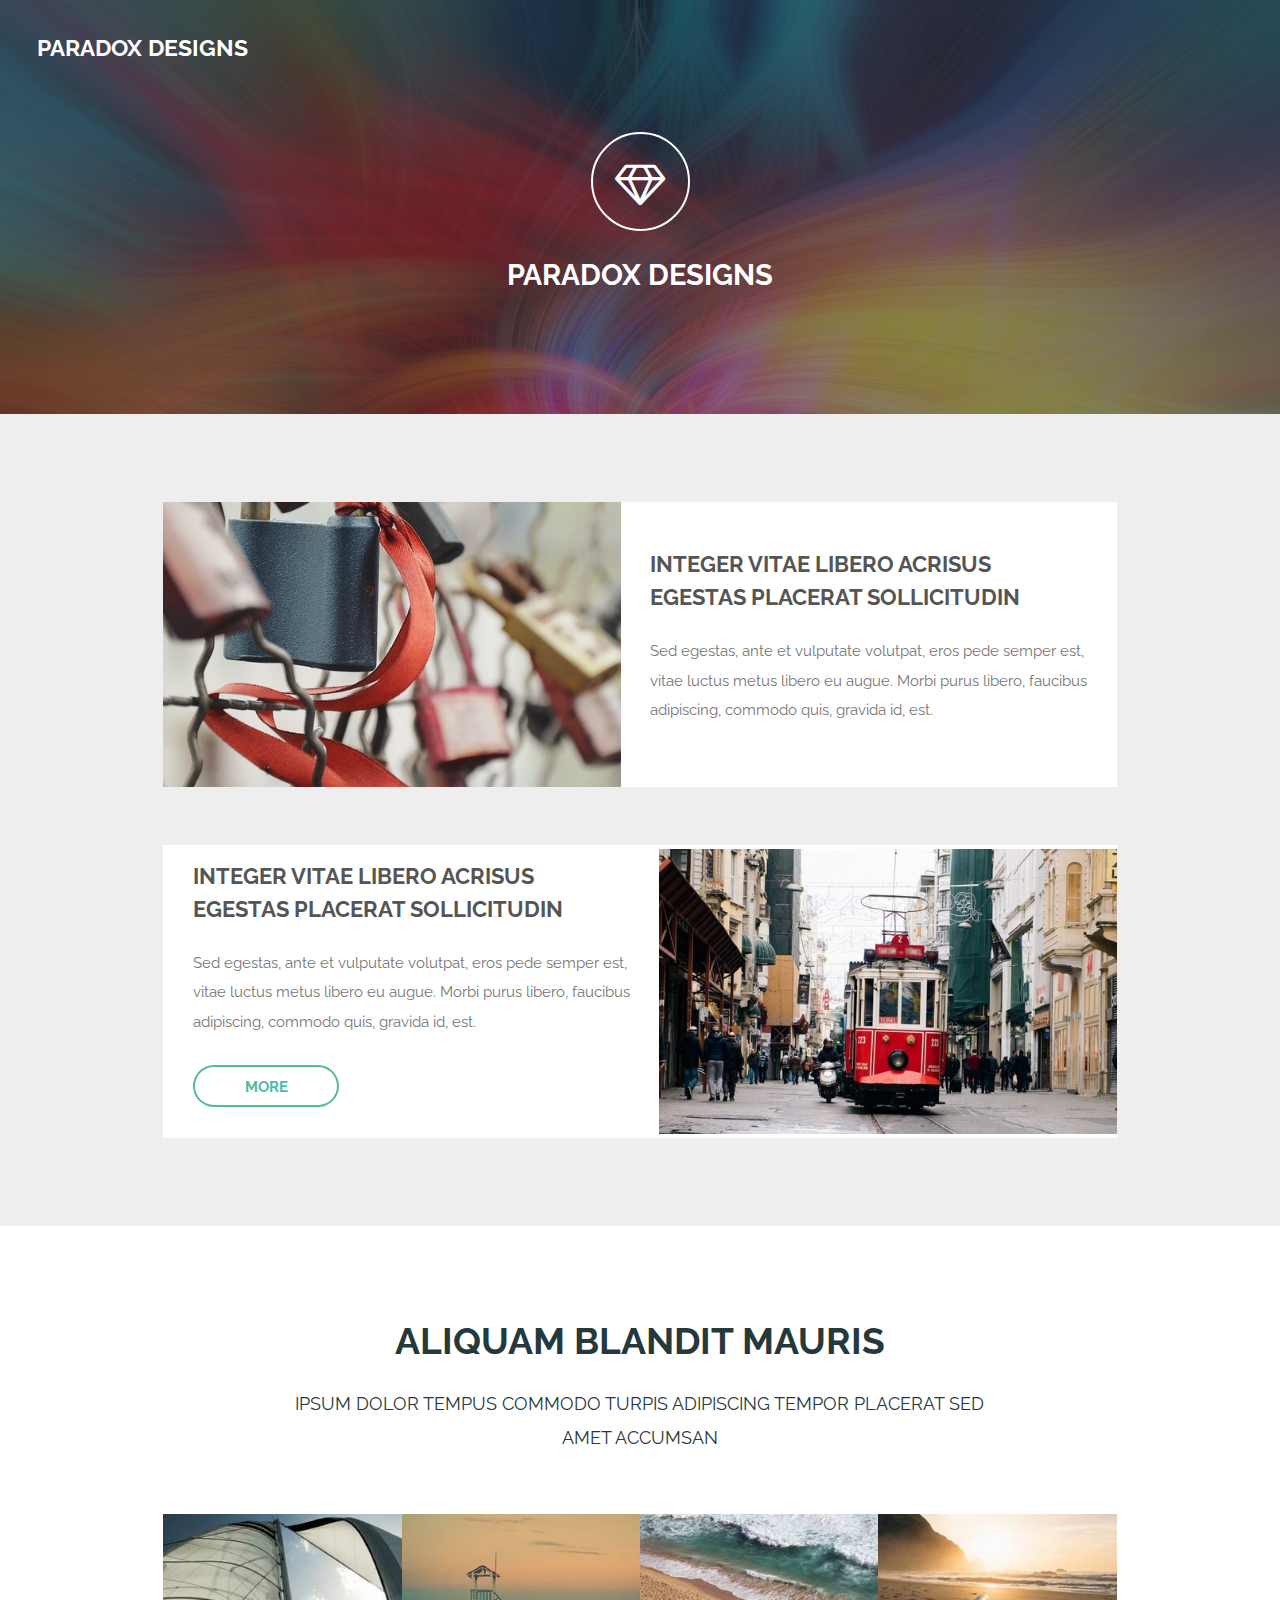
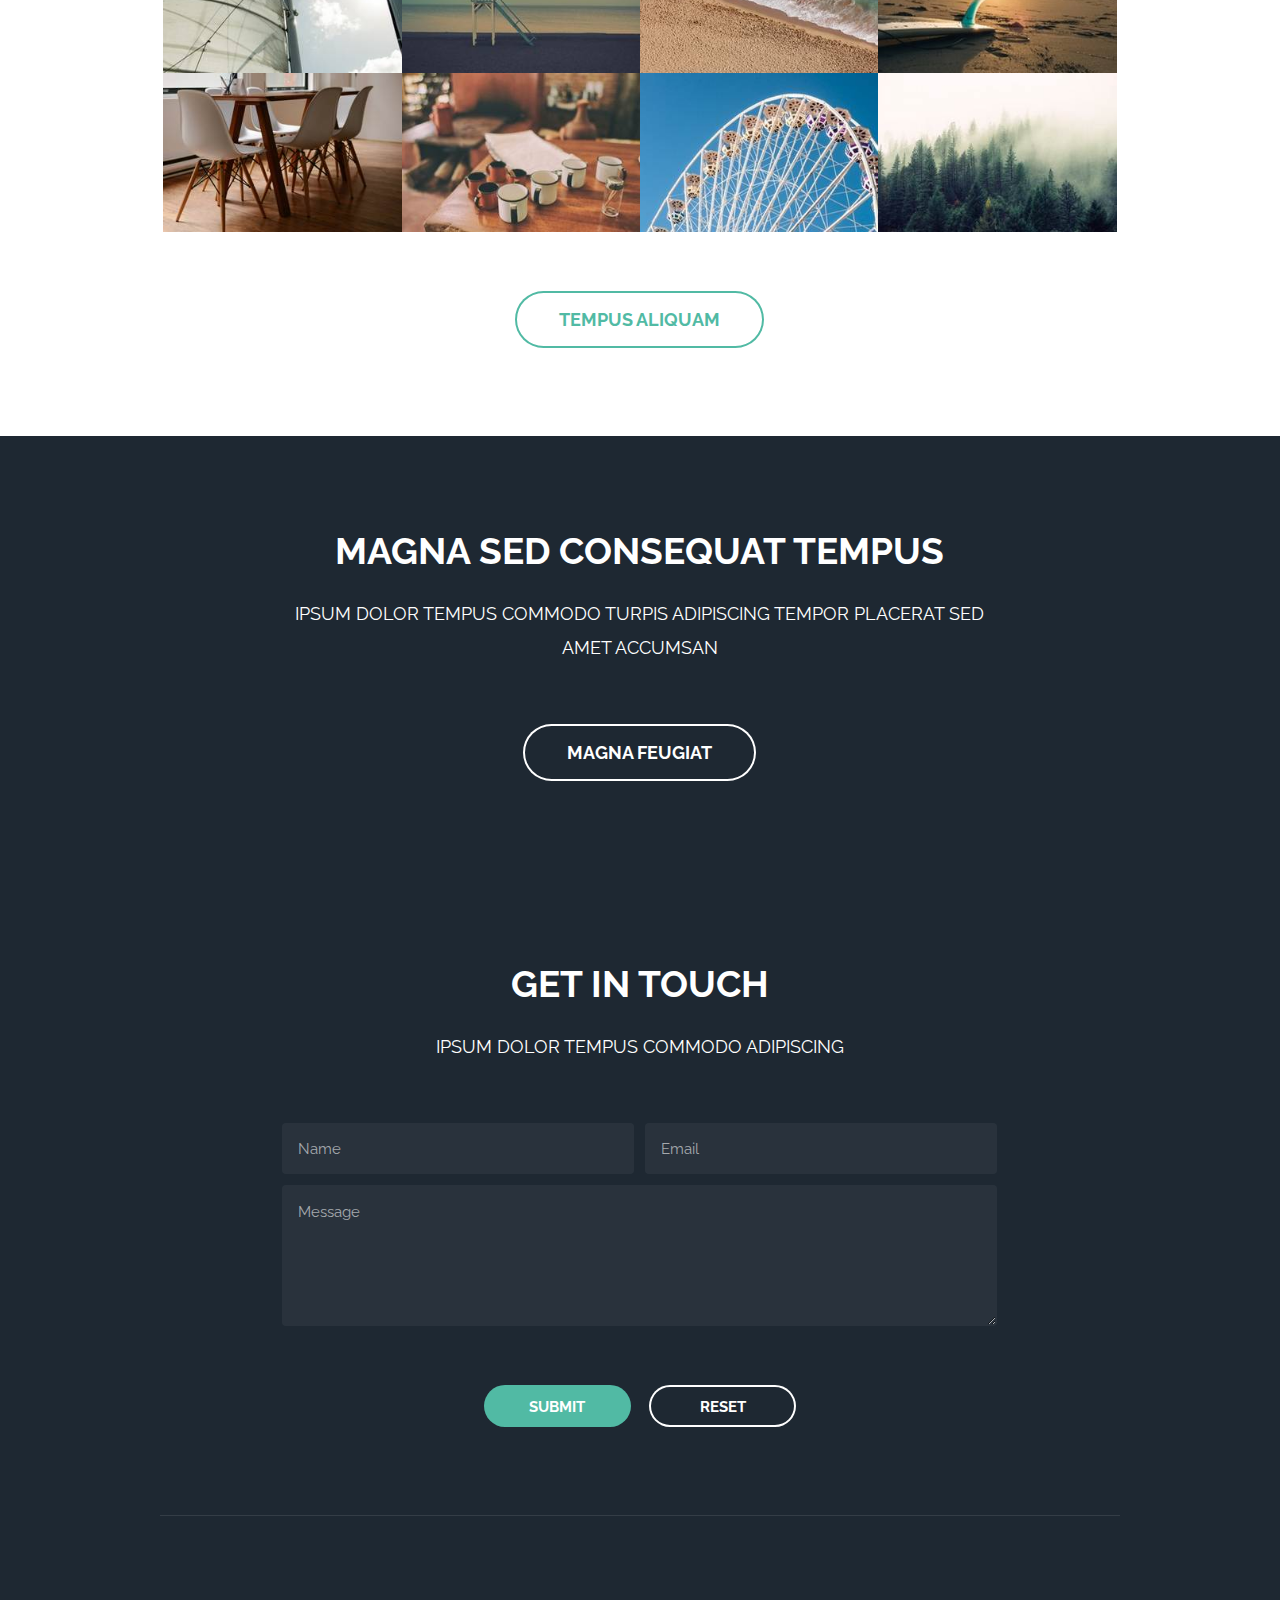
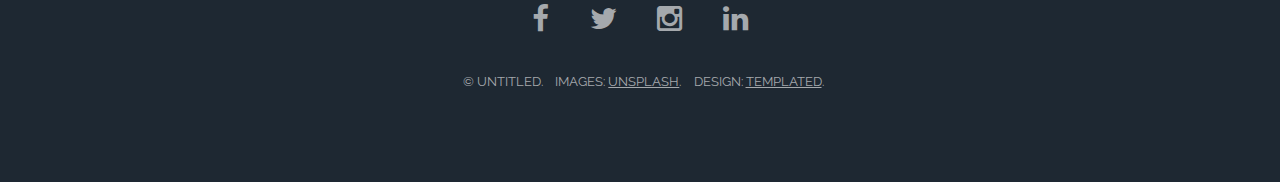
==== commit 6113017c: "Step 1" ====
--- a/index.html
+++ b/index.html
@@ -49,11 +49,11 @@
 						<div class="content">
 							<h2>Integer vitae libero acrisus egestas placerat  sollicitudin</h2>
 							<p>Sed egestas, ante et vulputate volutpat, eros pede semper est, vitae luctus metus libero eu augue. Morbi purus libero, faucibus adipiscing, commodo quis, gravida id, est.</p>
-							<ul class="actions">
+							<!--<ul class="actions">
 								<li>
 									<a href="#" class="button alt">More</a>
 								</li>
-							</ul>
+							</ul>-->
 						</div>
 					</article>
 					<article class="feature right">
--- a/assets/css/main.css
+++ b/assets/css/main.css
@@ -3879,7 +3879,7 @@
 		background-color: #1E2832;
 		color: rgba(255, 255, 255, 0.75);
 		background-attachment: fixed;
-		background-image: url("images/overlay.png"), url("../../images/banner.jpg");
+		background-image: url("images/overlay.png"), url("../../images/BackgroundImage.jpg");
 		background-size: cover;
 		text-align: center;
 	}
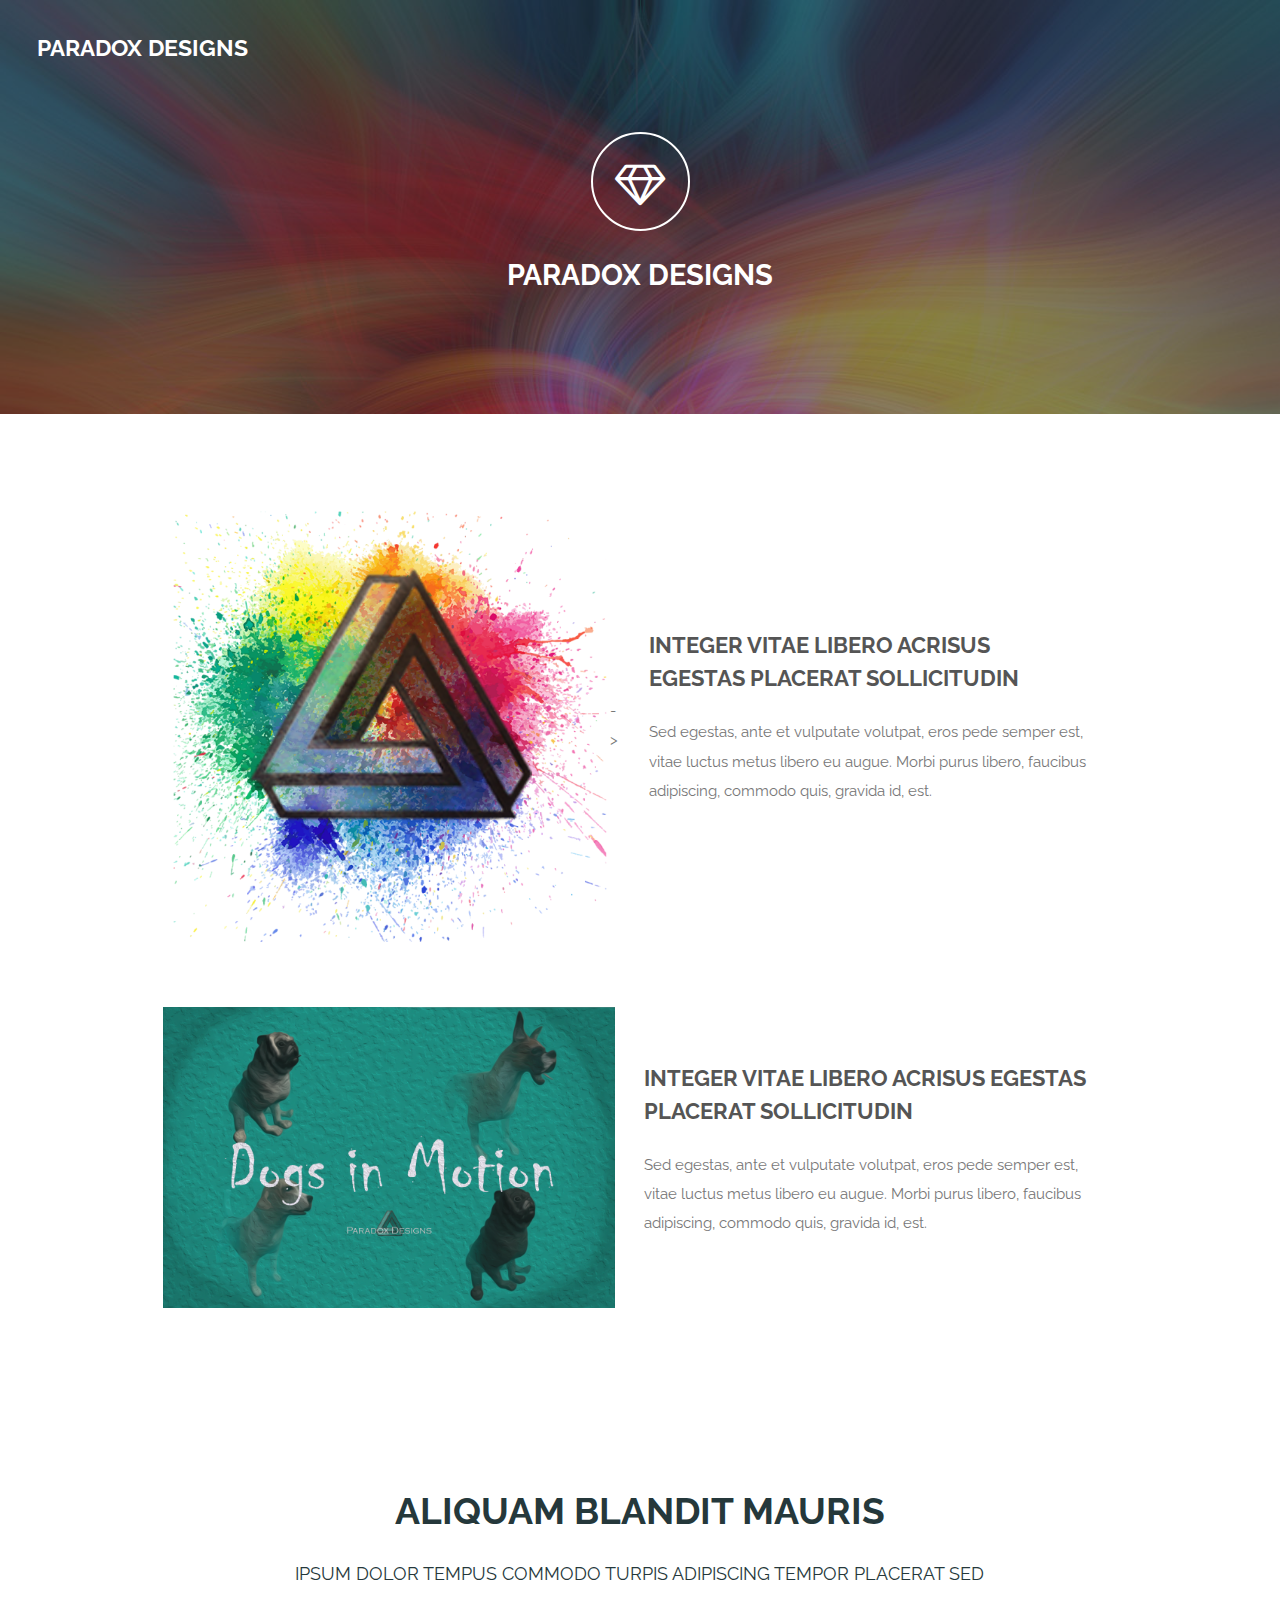
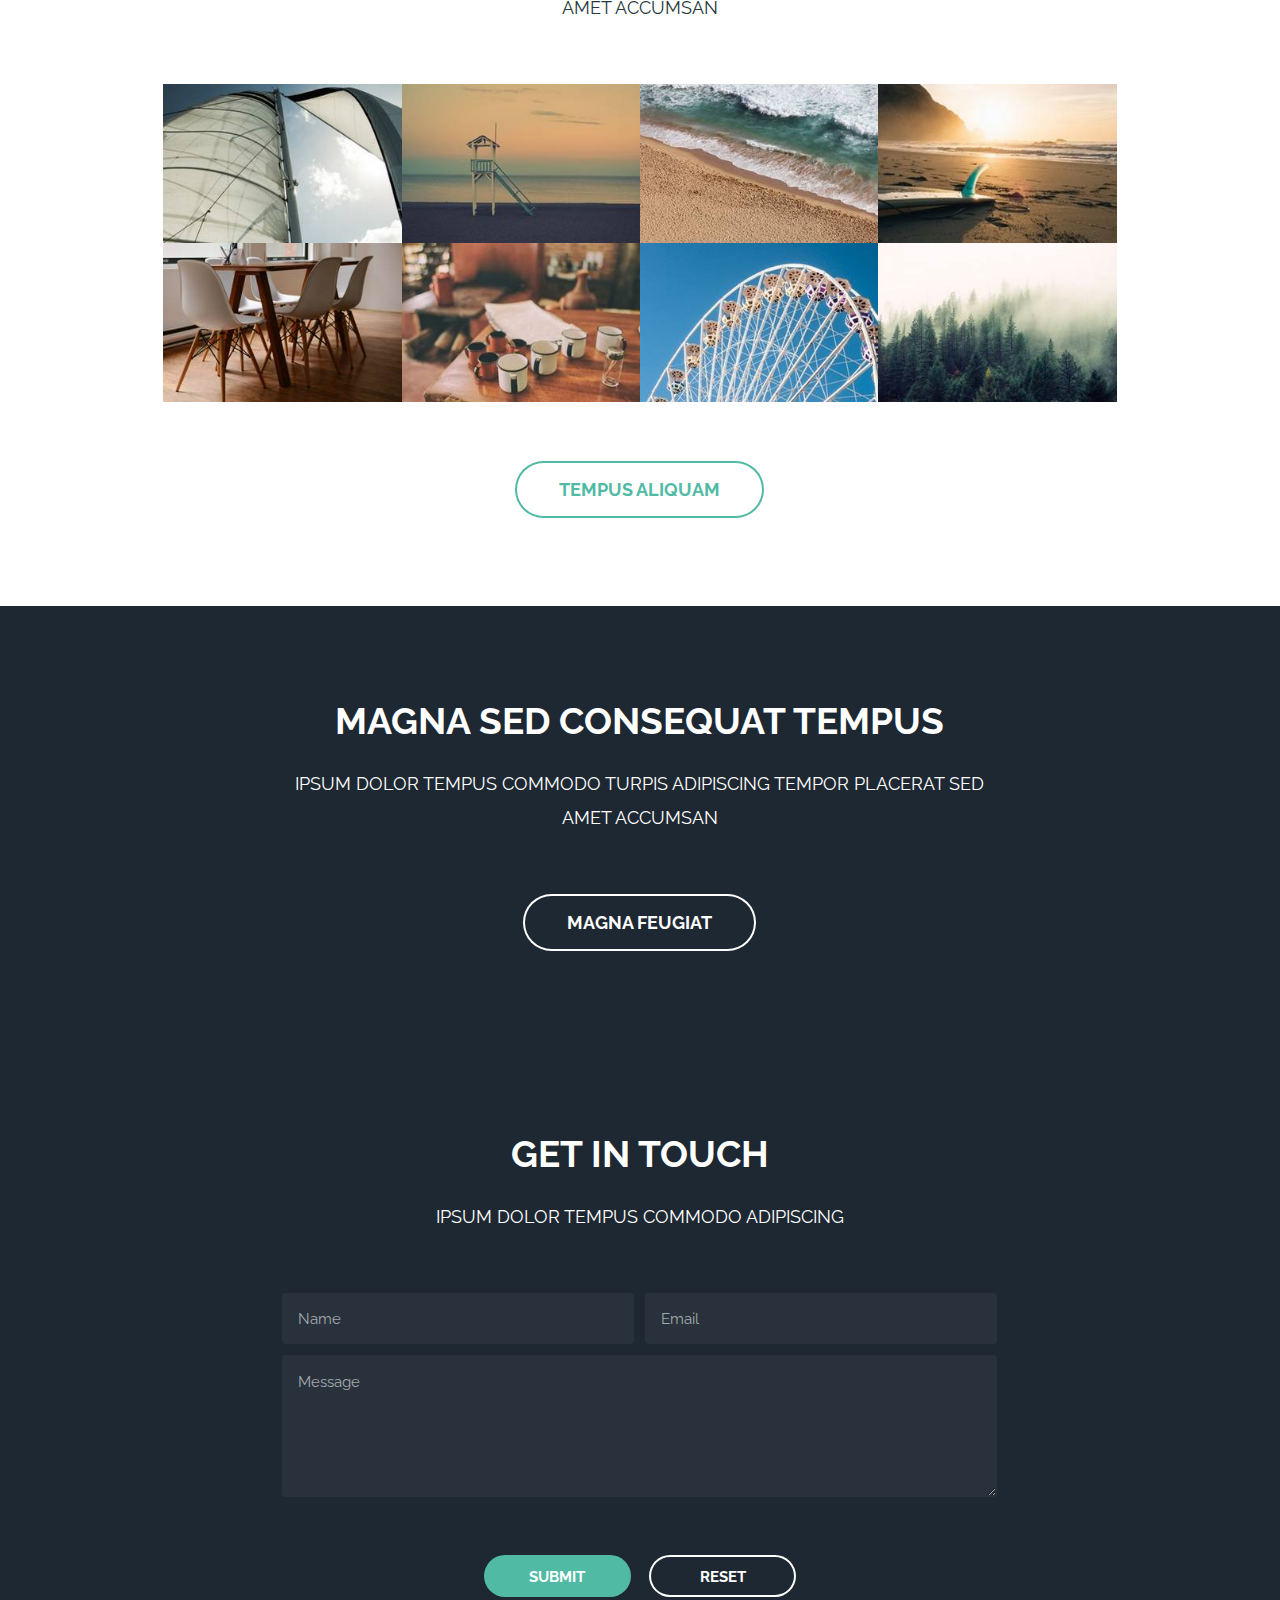
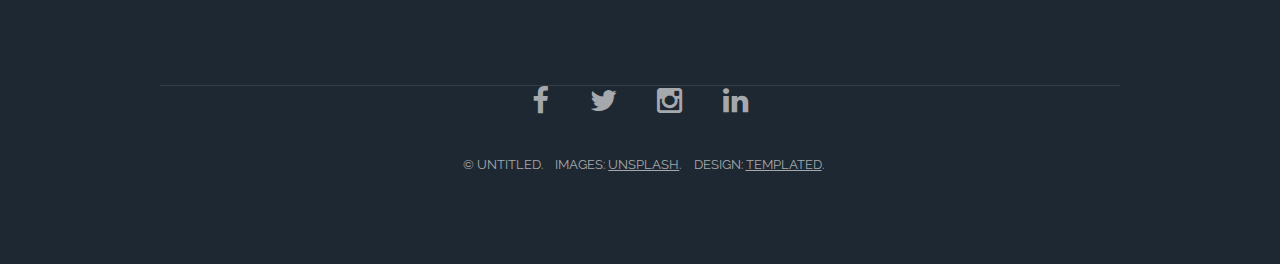
==== commit 7c090208: "ite" ====
--- a/index.html
+++ b/index.html
@@ -45,7 +45,20 @@
 			<section id="one" class="wrapper style1">
 				<div class="inner">
 					<article class="feature left">
-						<span class="image"><img src="images/pic01.jpg" alt="" /></span>
+						 <span class="image"><img src="images/image.png" alt="" /></span>->
+						<div class="content">
+							<h2>Integer vitae libero acrisus egestas placerat  sollicitudin</h2>
+							<p>Sed egestas, ante et vulputate volutpat, eros pede semper est, vitae luctus metus libero eu augue. Morbi purus libero, faucibus adipiscing, commodo quis, gravida id, est.</p>
+							  <!--<ul class="actions">
+								<li>
+									<a href="#" class="button alt">More</a>
+								</li>
+							</ul>-->
+						</div>
+					</article>
+					<article class="feature right">
+						
+						<span class="image"><img src="images/promotional material.png" alt="" /></span>
 						<div class="content">
 							<h2>Integer vitae libero acrisus egestas placerat  sollicitudin</h2>
 							<p>Sed egestas, ante et vulputate volutpat, eros pede semper est, vitae luctus metus libero eu augue. Morbi purus libero, faucibus adipiscing, commodo quis, gravida id, est.</p>
@@ -53,20 +66,9 @@
 								<li>
 									<a href="#" class="button alt">More</a>
 								</li>
-							</ul>-->
-						</div>
-					</article>
-					<article class="feature right">
-						<span class="image"><img src="images/pic02.jpg" alt="" /></span>
-						<div class="content">
-							<h2>Integer vitae libero acrisus egestas placerat  sollicitudin</h2>
-							<p>Sed egestas, ante et vulputate volutpat, eros pede semper est, vitae luctus metus libero eu augue. Morbi purus libero, faucibus adipiscing, commodo quis, gravida id, est.</p>
-							<ul class="actions">
-								<li>
-									<a href="#" class="button alt">More</a>
-								</li>
 							</ul>
-						</div>
+						</div>-->
+						
 					</article>
 				</div>
 			</section>
--- a/assets/css/main.css
+++ b/assets/css/main.css
@@ -2727,14 +2727,14 @@
 		}
 
 		.feature.right {
-			-moz-flex-direction: row-reverse;
-			-webkit-flex-direction: row-reverse;
-			-ms-flex-direction: row-reverse;
-			flex-direction: row-reverse;
+			-moz-flex-direction: row;
+			-webkit-flex-direction: row;
+			-ms-flex-direction: row;
+			flex-direction: row;
 		}
 
 		.feature .image {
-			width: 48%;
+			width: 65%;
 		}
 
 			.feature .image img {
@@ -2743,7 +2743,7 @@
 
 		.feature .content {
 			padding: 2em 3em 0.1em 3em;
-			width: 52%;
+			width: 70%;
 		}
 
 		@media screen and (max-width: 1280px) {
@@ -2795,7 +2795,7 @@
 		}
 
 	.feature {
-		background-color: rgba(144, 144, 144, 0.075);
+		background-color: rgba(144, 144, 144, 0.096);
 	}
 
 /* Image Grid */
@@ -2858,7 +2858,7 @@
 		}
 
 		.wrapper.style1 {
-			background-color: #EEE;
+			background-color: rgba(238, 238, 238, 0);
 			color: #777;
 		}
 
@@ -4000,7 +4000,7 @@
 				}
 
 		#banner h2 {
-			font-size: 2.5em;
+			font-size: 3.5em;
 			margin: 0 0 0.5em 0;
 			padding: 0;
 		}
@@ -4165,7 +4165,7 @@
 			}
 
 		#footer .inner {
-			padding: 6em 0 4em 0;
+			padding: 0em 0 4em 0;
 			border-top: solid 1px rgba(255, 255, 255, 0.1);
 			margin: 0 auto;
 			width: 75%;
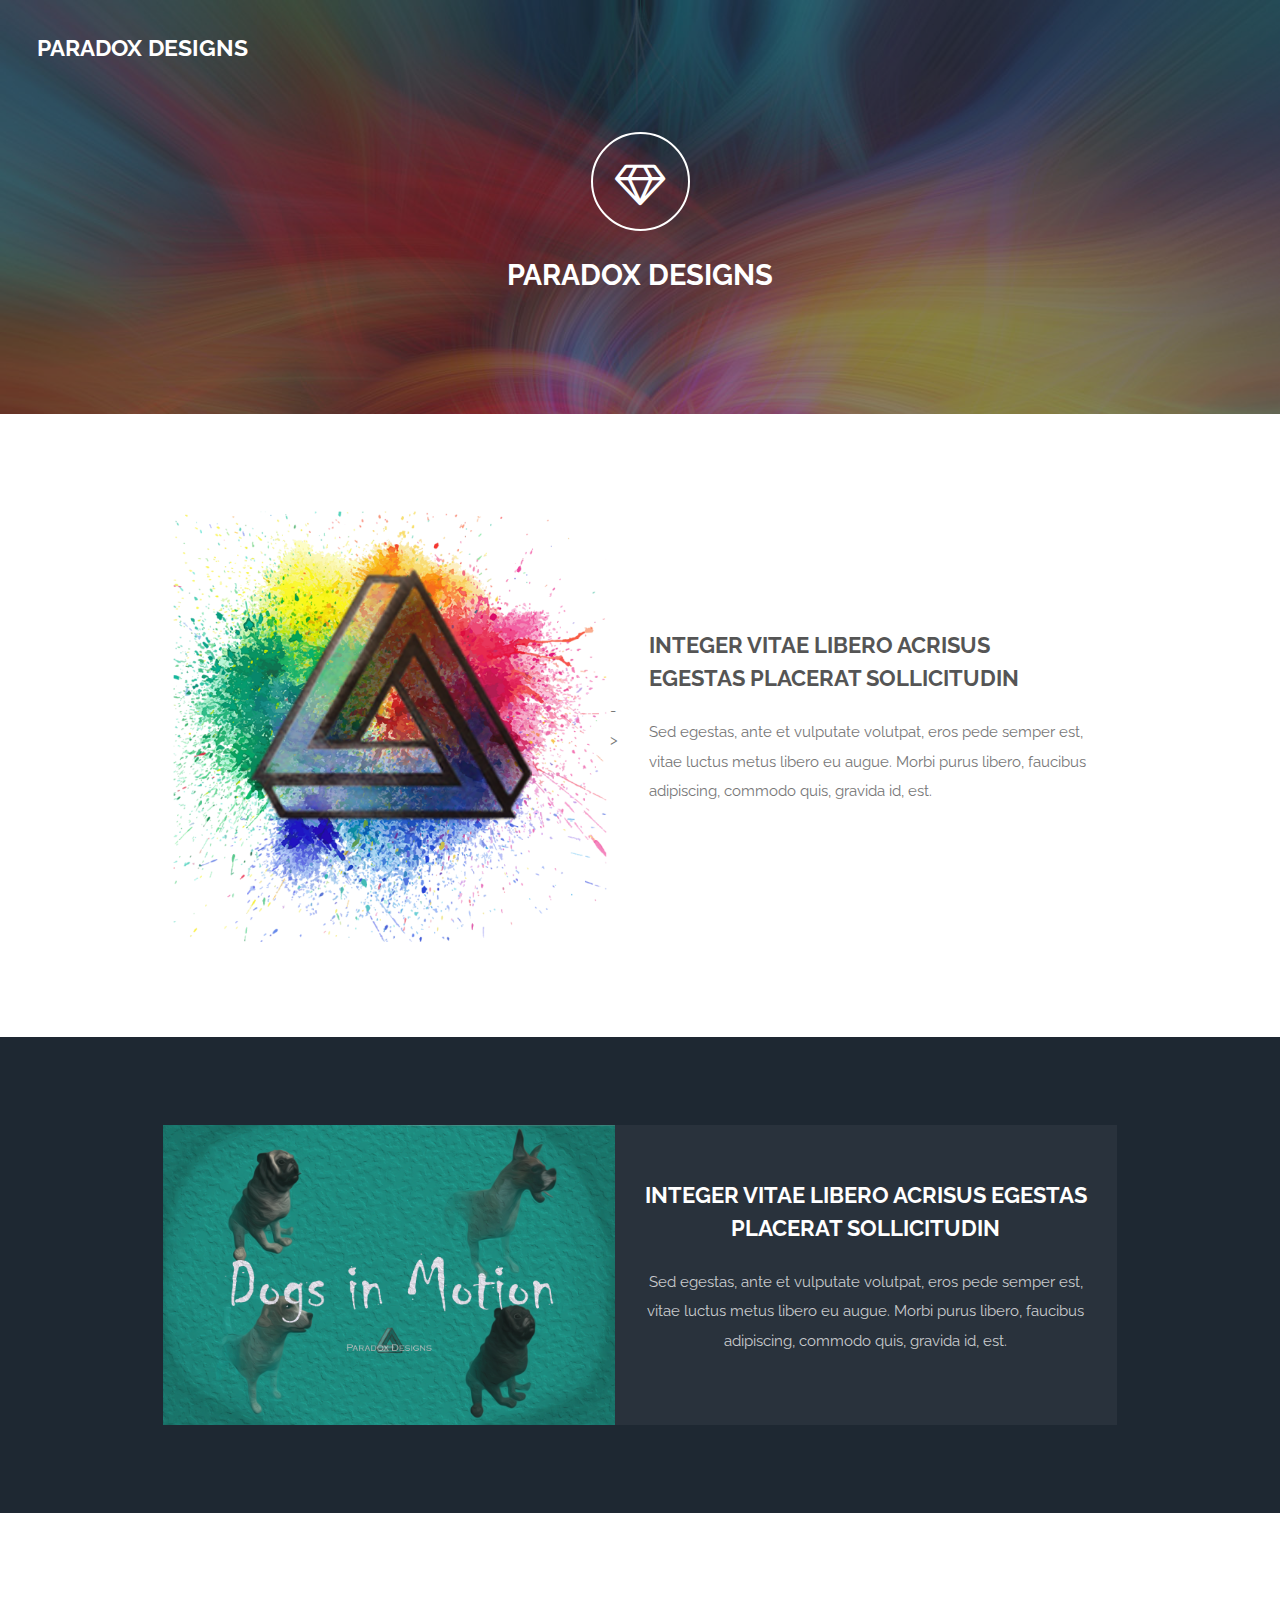
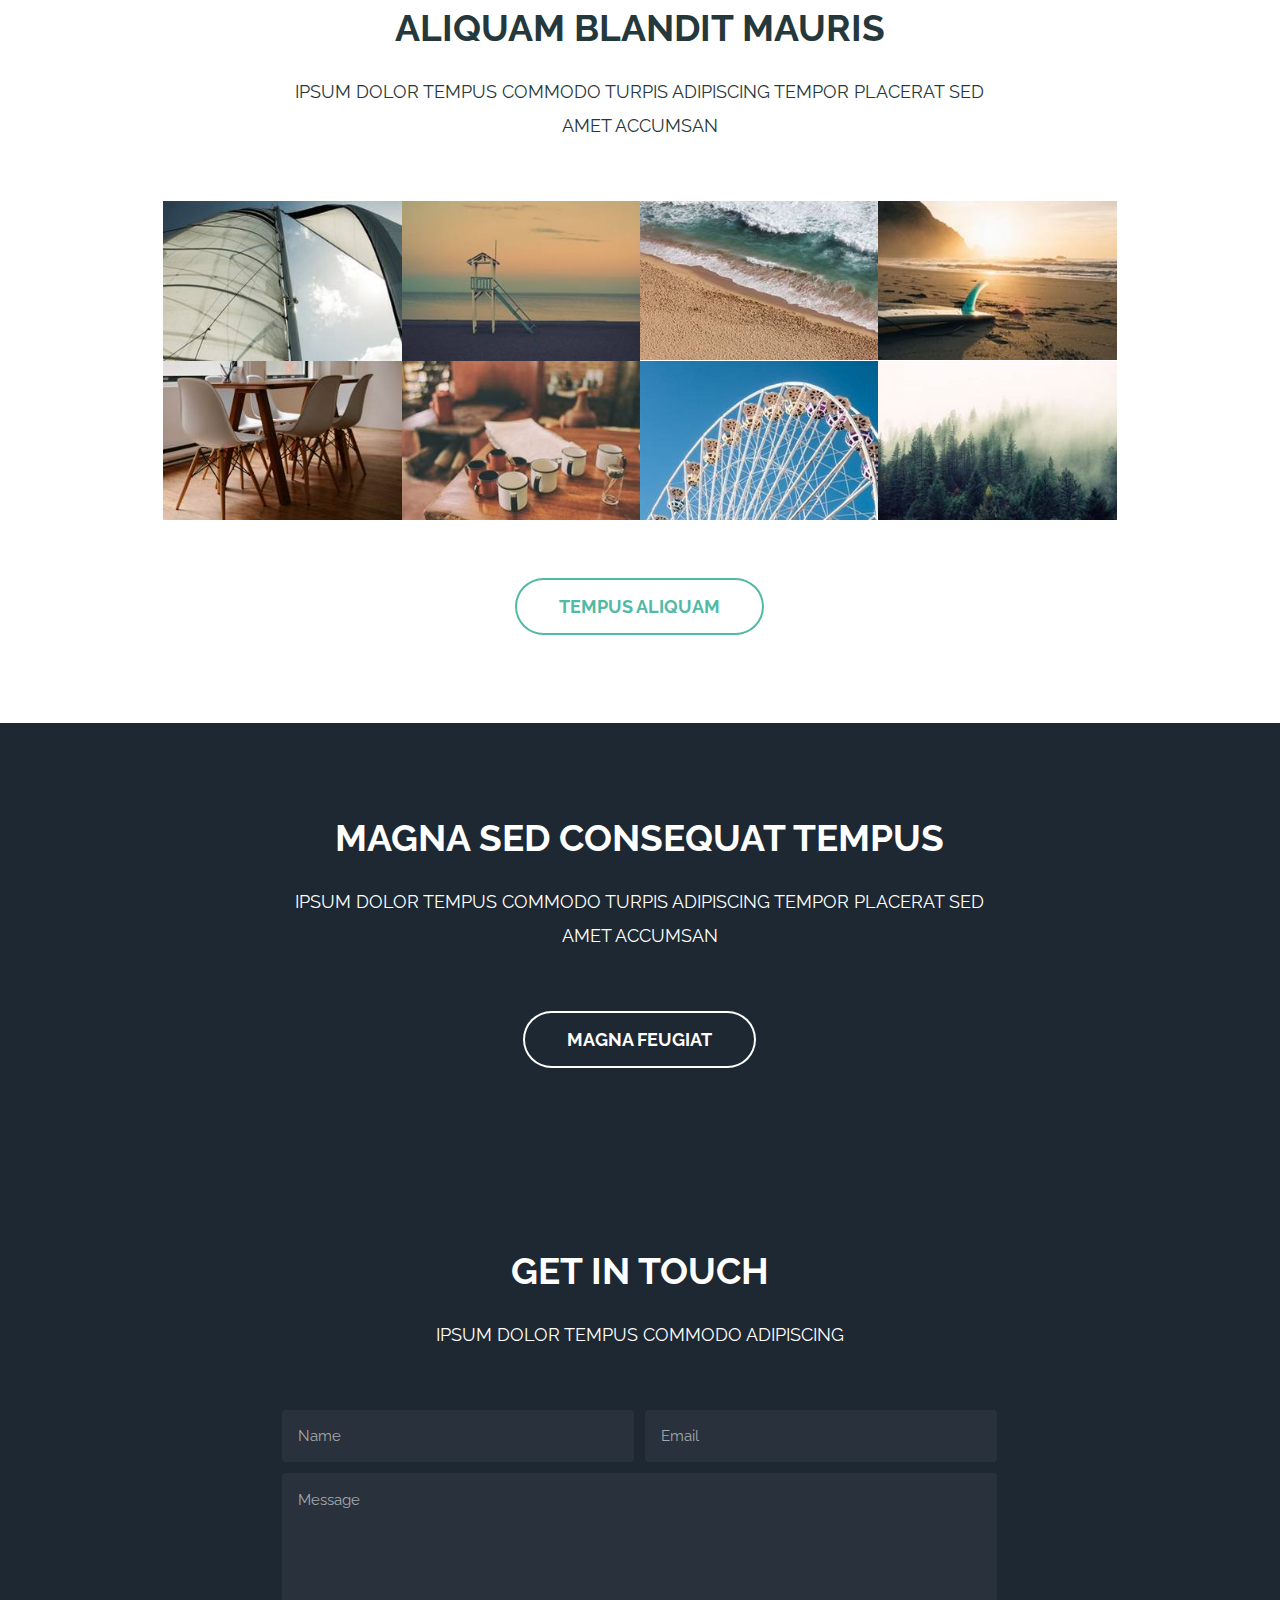
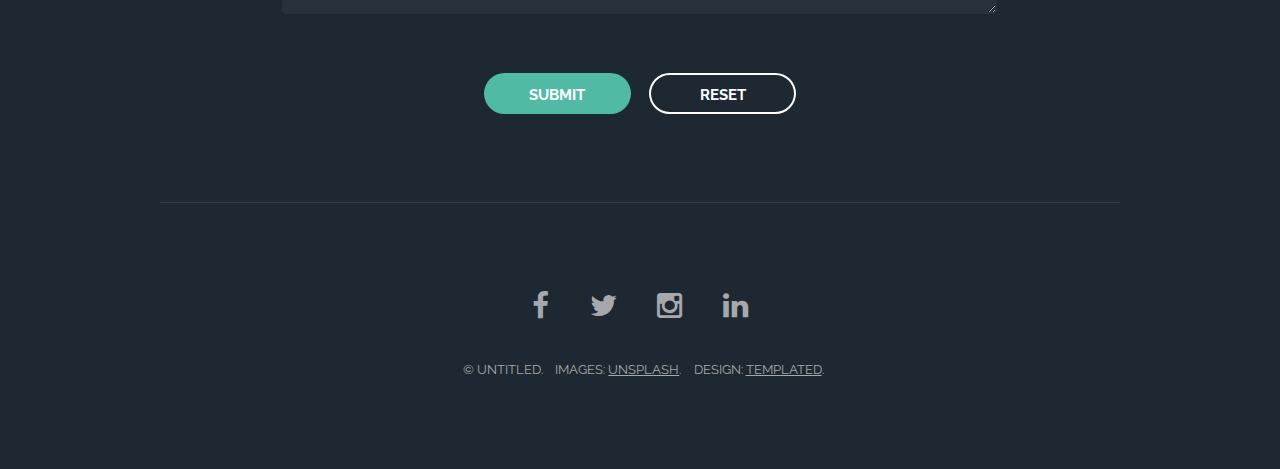
==== commit 649a8601: "Update index.html" ====
--- a/index.html
+++ b/index.html
@@ -56,8 +56,7 @@
 							</ul>-->
 						</div>
 					</article>
-					<article class="feature right">
-						
+				<!--<article class="feature right">
 						<span class="image"><img src="images/promotional material.png" alt="" /></span>
 						<div class="content">
 							<h2>Integer vitae libero acrisus egestas placerat  sollicitudin</h2>
@@ -67,12 +66,27 @@
 									<a href="#" class="button alt">More</a>
 								</li>
 							</ul>
-						</div>-->
+						</div>
 						
-					</article>
+					</article>-->
 				</div>
 			</section>
-
+			<section id="three" class="wrapper style3 special">
+				<div class="inner">
+					<article class="feature right">
+						<span class="image"><img src="images/promotional material.png" alt="" /></span>
+						<div class="content">
+							<h2>Integer vitae libero acrisus egestas placerat  sollicitudin</h2>
+							<p>Sed egestas, ante et vulputate volutpat, eros pede semper est, vitae luctus metus libero eu augue. Morbi purus libero, faucibus adipiscing, commodo quis, gravida id, est.</p>
+				<!--<header class="major narrow	">
+						<h2>Magna sed consequat tempus</h2>
+						<p>Ipsum dolor tempus commodo turpis adipiscing Tempor placerat sed amet accumsan</p>
+					</header>
+					<ul class="actions">
+						<li><a href="#" class="button big alt">Magna feugiat</a></li>
+					</ul>-->
+				</div>
+			</section>
 		<!-- Two -->
 			<section id="two" class="wrapper special">
 				<div class="inner">
--- a/assets/css/main.css
+++ b/assets/css/main.css
@@ -2858,8 +2858,8 @@
 		}
 
 		.wrapper.style1 {
-			background-color: rgba(238, 238, 238, 0);
-			color: #777;
+			background-color: rgb(255, 255, 255);
+			color: rgb(119, 119, 119);
 		}
 
 			.wrapper.style1 input, .wrapper.style1 select, .wrapper.style1 textarea {
@@ -4165,7 +4165,7 @@
 			}
 
 		#footer .inner {
-			padding: 0em 0 4em 0;
+			padding: 6em 0 4em 0;
 			border-top: solid 1px rgba(255, 255, 255, 0.1);
 			margin: 0 auto;
 			width: 75%;
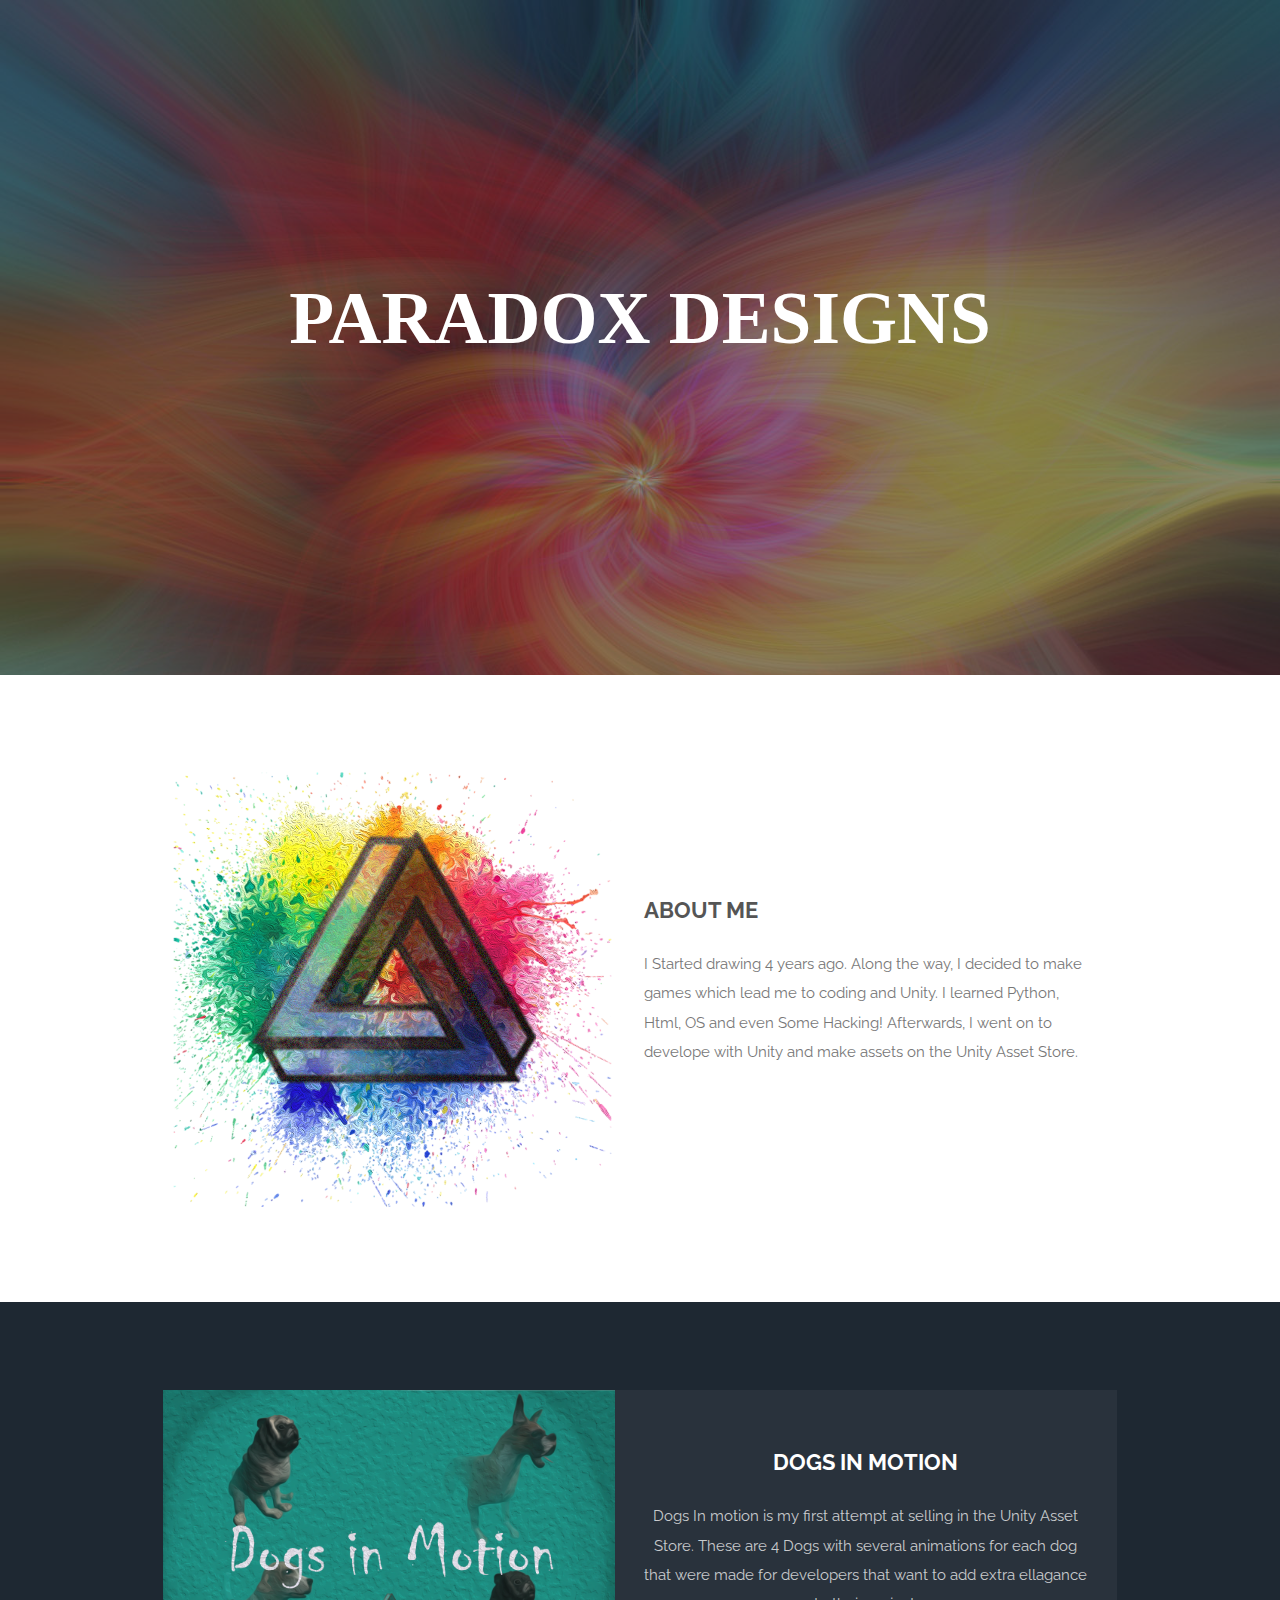
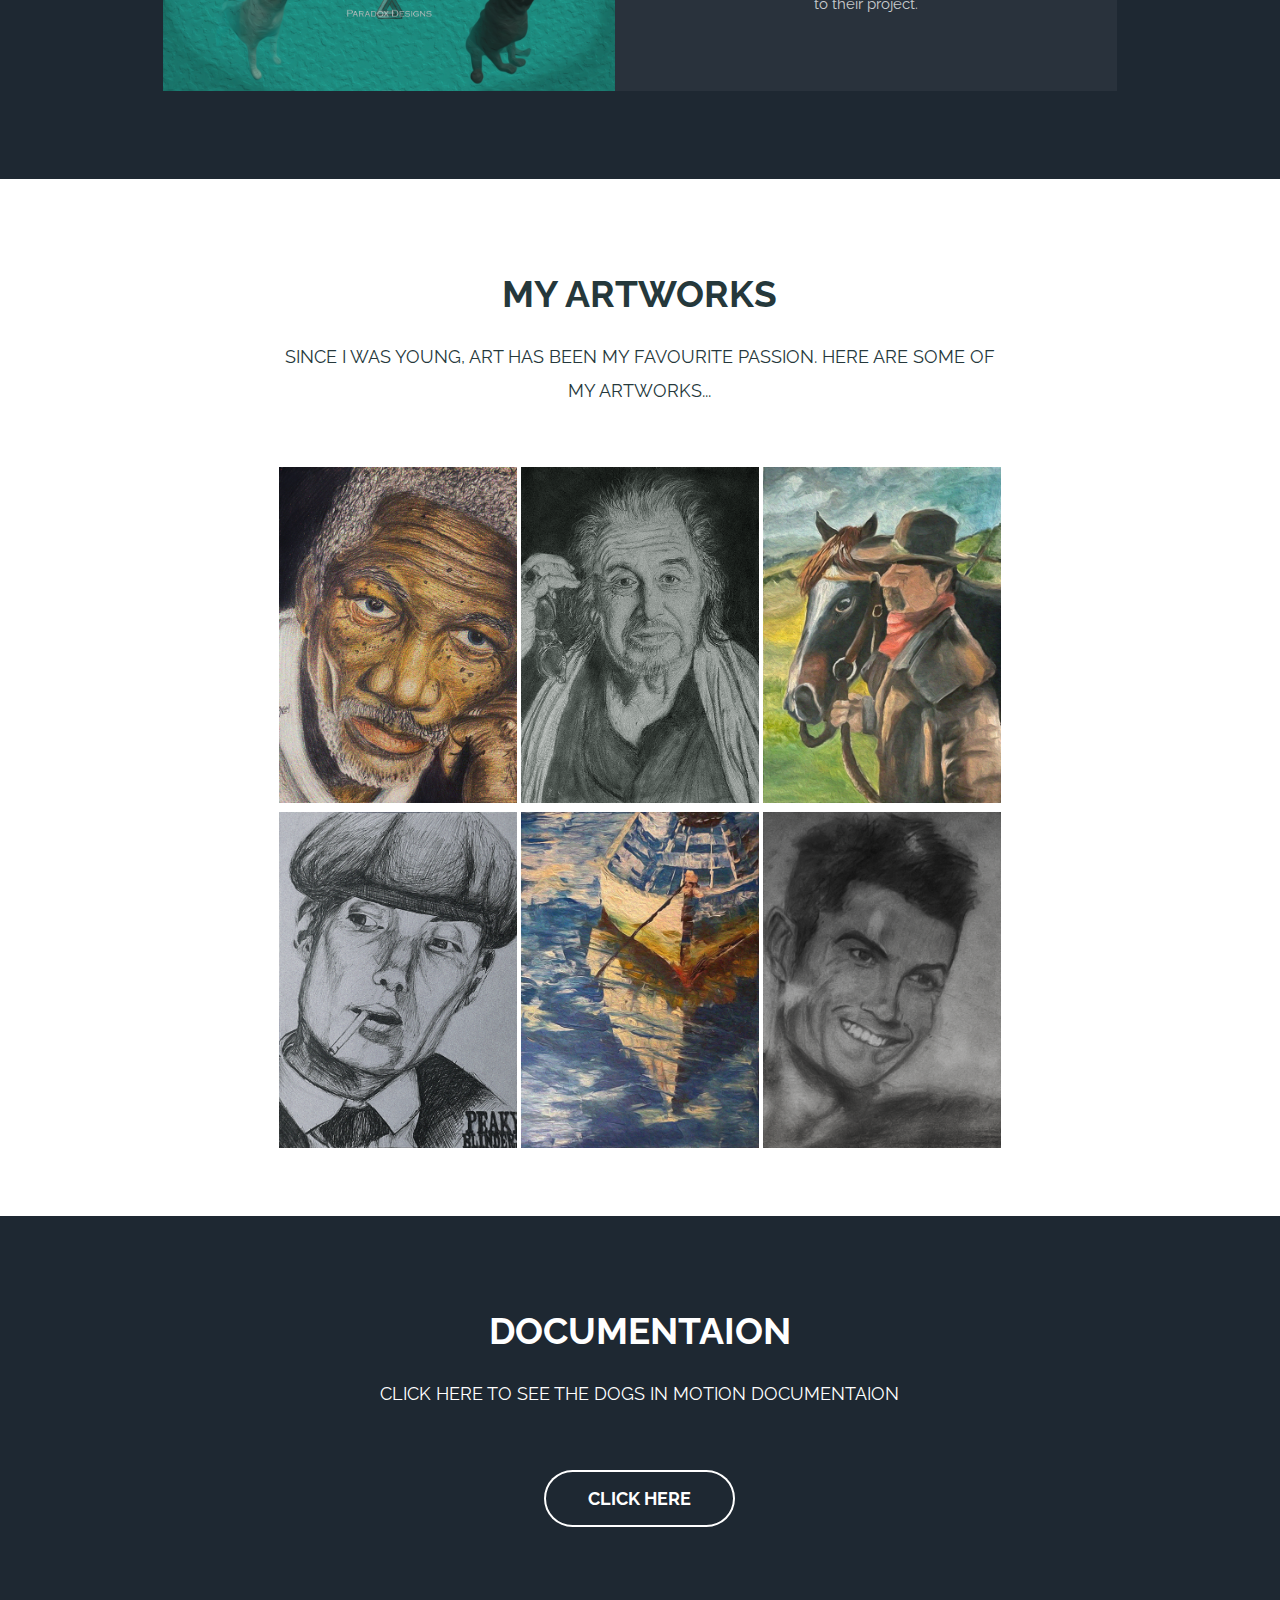
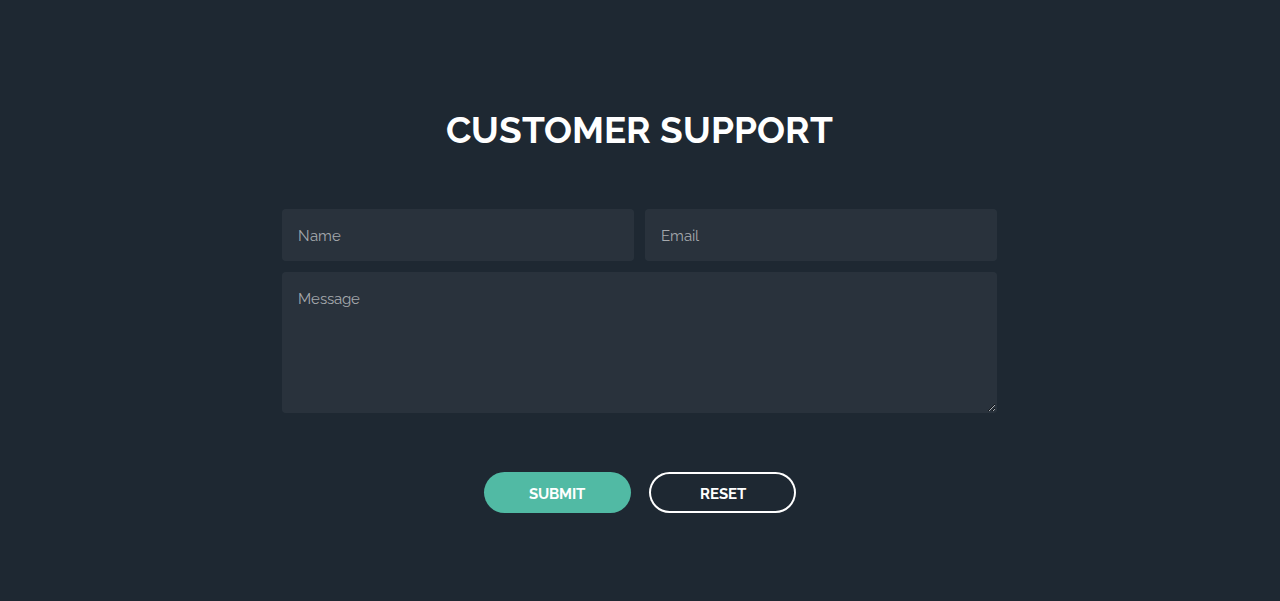
==== commit 6a7b2f62: "Finishing Touches!" ====
--- a/index.html
+++ b/index.html
@@ -1,9 +1,4 @@
 <!DOCTYPE HTML>
-<!--
-	Retrospect by TEMPLATED
-	templated.co @templatedco
-	Released for free under the Creative Commons Attribution 3.0 license (templated.co/license)
--->
 <html>
 	<head>
 		<title>Paradox Designs</title>
@@ -17,10 +12,10 @@
 	<body class="landing">
 
 		<!-- Header -->
-			<header id="header" class="alt">
+			<!--<header id="header" class="alt">
 				<h1><a href="index.html">Paradox Designs</a></h1>
-				<!--<a href="#nav">Menu</a>-->
-			</header>
+				<!--<a href="#nav">Menu</a>
+			</header>-->
 
 		<!-- Nav -->
 			<nav id="nav">
@@ -33,7 +28,7 @@
 
 		<!-- Banner -->
 			<section id="banner">
-				<i class="icon fa-diamond"></i>
+				<!--<i class="icon fa-diamond"></i>-->
 				<h2>Paradox Designs</h2>
 				<!--<p>Magna feugiat lorem dolor egestas</p>>
 				<ul class="actions">
@@ -45,10 +40,14 @@
 			<section id="one" class="wrapper style1">
 				<div class="inner">
 					<article class="feature left">
-						 <span class="image"><img src="images/image.png" alt="" /></span>->
+						 <span class="image"><img src="images/images.png" alt="" /></span>
 						<div class="content">
-							<h2>Integer vitae libero acrisus egestas placerat  sollicitudin</h2>
-							<p>Sed egestas, ante et vulputate volutpat, eros pede semper est, vitae luctus metus libero eu augue. Morbi purus libero, faucibus adipiscing, commodo quis, gravida id, est.</p>
+							<h2>About Me</h2>
+							<p>I Started drawing 4 years ago. Along the way, I decided to make games which lead me to coding and Unity.
+								 I learned Python, Html, OS and even Some Hacking! Afterwards, I went on to develope with Unity and make assets on the Unity Asset Store.
+								  
+
+							</p>
 							  <!--<ul class="actions">
 								<li>
 									<a href="#" class="button alt">More</a>
@@ -76,8 +75,10 @@
 					<article class="feature right">
 						<span class="image"><img src="images/promotional material.png" alt="" /></span>
 						<div class="content">
-							<h2>Integer vitae libero acrisus egestas placerat  sollicitudin</h2>
-							<p>Sed egestas, ante et vulputate volutpat, eros pede semper est, vitae luctus metus libero eu augue. Morbi purus libero, faucibus adipiscing, commodo quis, gravida id, est.</p>
+							<h2>Dogs In Motion</h2>
+							<p>Dogs In motion is my first attempt at selling in the Unity Asset Store. These are 4 Dogs with several animations for each
+							dog that were made for developers that want to add extra ellagance to their project.
+							</p>
 				<!--<header class="major narrow	">
 						<h2>Magna sed consequat tempus</h2>
 						<p>Ipsum dolor tempus commodo turpis adipiscing Tempor placerat sed amet accumsan</p>
@@ -91,22 +92,20 @@
 			<section id="two" class="wrapper special">
 				<div class="inner">
 					<header class="major narrow">
-						<h2>Aliquam Blandit Mauris</h2>
-						<p>Ipsum dolor tempus commodo turpis adipiscing Tempor placerat sed amet accumsan</p>
+						<h2>My Artworks</h2>
+						<p>Since I was Young, Art has been my favourite passion. Here are some of my Artworks...</p>
 					</header>
 					<div class="image-grid">
-						<a href="#" class="image"><img src="images/pic03.jpg" alt="" /></a>
-						<a href="#" class="image"><img src="images/pic04.jpg" alt="" /></a>
-						<a href="#" class="image"><img src="images/pic05.jpg" alt="" /></a>
-						<a href="#" class="image"><img src="images/pic06.jpg" alt="" /></a>
-						<a href="#" class="image"><img src="images/pic07.jpg" alt="" /></a>
-						<a href="#" class="image"><img src="images/pic08.jpg" alt="" /></a>
-						<a href="#" class="image"><img src="images/pic09.jpg" alt="" /></a>
-						<a href="#" class="image"><img src="images/pic10.jpg" alt="" /></a>
+						<img class="image" src="images/morganfreeman.png" alt="" /></a>
+						<img class="image" src="images/alpacino.png" alt="" /></a>
+						<img class="image" src="images/painting.png" alt="" /></a>
+						<img class="image" src="images/thomasshelby.png" alt="" /></a>
+						<img class="image" src="images/boat.png" alt="" /></a>
+					    <img class="image" src="images/ronaldo.png" alt="" /></a>
 					</div>
-					<ul class="actions">
+					<!--<ul class="actions">
 						<li><a href="#" class="button big alt">Tempus Aliquam</a></li>
-					</ul>
+					</ul>-->
 				</div>
 			</section>
 
@@ -114,11 +113,11 @@
 			<section id="three" class="wrapper style3 special">
 				<div class="inner">
 					<header class="major narrow	">
-						<h2>Magna sed consequat tempus</h2>
-						<p>Ipsum dolor tempus commodo turpis adipiscing Tempor placerat sed amet accumsan</p>
+						<h2>Documentaion</h2>
+						<p>Click here to see The Dogs In Motion Documentaion</p>
 					</header>
 					<ul class="actions">
-						<li><a href="#" class="button big alt">Magna feugiat</a></li>
+						<li><a href="#" class="button big alt">CLick Here</a></li>
 					</ul>
 				</div>
 			</section>
@@ -127,8 +126,8 @@
 			<section id="four" class="wrapper style2 special">
 				<div class="inner">
 					<header class="major narrow">
-						<h2>Get in touch</h2>
-						<p>Ipsum dolor tempus commodo adipiscing</p>
+						<h2>Customer support</h2>
+						<p></p>
 					</header>
 					<form action="#" method="POST">
 						<div class="container 75%">
@@ -152,7 +151,7 @@
 				</div>
 			</section>
 
-		<!-- Footer -->
+		<!-- Footer 
 			<footer id="footer">
 				<div class="inner">
 					<ul class="icons">
--- a/assets/css/main.css
+++ b/assets/css/main.css
@@ -2804,16 +2804,16 @@
 		display: -moz-flex;
 		display: -webkit-flex;
 		display: -ms-flex;
-		display: flex;
+		display: revert;
 		-moz-flex-wrap: wrap;
 		-webkit-flex-wrap: wrap;
 		-ms-flex-wrap: wrap;
 		flex-wrap: wrap;
-		margin-bottom: 4em;
+		margin-bottom: em;
 	}
 
 		.image-grid .image {
-			margin: 0;
+			margin: 2;
 			width: 25%;
 		}
 
@@ -2824,11 +2824,11 @@
 		@media screen and (max-width: 980px) {
 
 			.image-grid {
-				margin-bottom: 3em;
+				margin-bottom: 1em;
 			}
 
 				.image-grid .image {
-					width: 50%;
+					width: 40%;
 				}
 
 		}
@@ -3331,7 +3331,7 @@
 			background-color: #1E2832;
 			color: rgba(255, 255, 255, 0.75);
 			background-attachment: fixed;
-			background-image: url("images/overlay.png"), url("../../images/pic11.jpg");
+			background-image: url("images/overlay.png"), url("../../images/backgroundimage2.png");
 			background-size: cover;
 		}
 
@@ -3897,7 +3897,7 @@
 		}
 
 		#banner h1, #banner h2, #banner h3, #banner h4, #banner h5, #banner h6 {
-			color: #fff;
+			color: rgb(255, 255, 255);
 		}
 
 		#banner blockquote {
@@ -4000,7 +4000,8 @@
 				}
 
 		#banner h2 {
-			font-size: 3.5em;
+			font-size: 6.5em;
+			font-family: 'Times New Roman', Times, serif;
 			margin: 0 0 0.5em 0;
 			padding: 0;
 		}
@@ -4017,7 +4018,7 @@
 			border: solid 2px #fff;
 			color: #fff;
 			display: inline-block;
-			font-size: 3em;
+			font-size: 2em;
 			height: 2.25em;
 			line-height: 1.25em;
 			margin-bottom: 0.5em;
@@ -4028,7 +4029,7 @@
 		@media screen and (max-width: 1680px) {
 
 			#banner {
-				padding: 11em 0 9em 0;
+				padding: 16em 0 16em 0;
 			}
 
 		}
@@ -4036,11 +4037,11 @@
 		@media screen and (max-width: 1280px) {
 
 			#banner {
-				padding: 9em 0 7em 0;
+				padding: 18em 0 18em 0;
 			}
 
 				#banner h2 {
-					font-size: 2em;
+					font-size: 5em;
 				}
 
 		}
@@ -4048,19 +4049,23 @@
 		@media screen and (max-width: 980px) {
 
 			#banner {
-				padding: 8em 2em 6em 2em;
-			}
+				padding: 15em 2em 15em 2em;
+			}
+			#banner h2 {
+				font-size: 4em;
+			}
+
 
 		}
 
 		@media screen and (max-width: 736px) {
 
 			#banner {
-				padding: 5em 2em 3em 2em;
+				padding: 14em 2em 14em 2em;
 			}
 
 				#banner h2 {
-					font-size: 1.5em;
+					font-size: 2.5em;
 				}
 
 				#banner p {
@@ -4076,11 +4081,11 @@
 		@media screen and (max-width: 480px) {
 
 			#banner {
-				padding: 5em 2em 3em 2em;
+				padding: 12em 2em 12em 2em;
 			}
 
 				#banner .icon {
-					font-size: 1.5em;
+					font-size: 2.5em;
 				}
 
 		}
